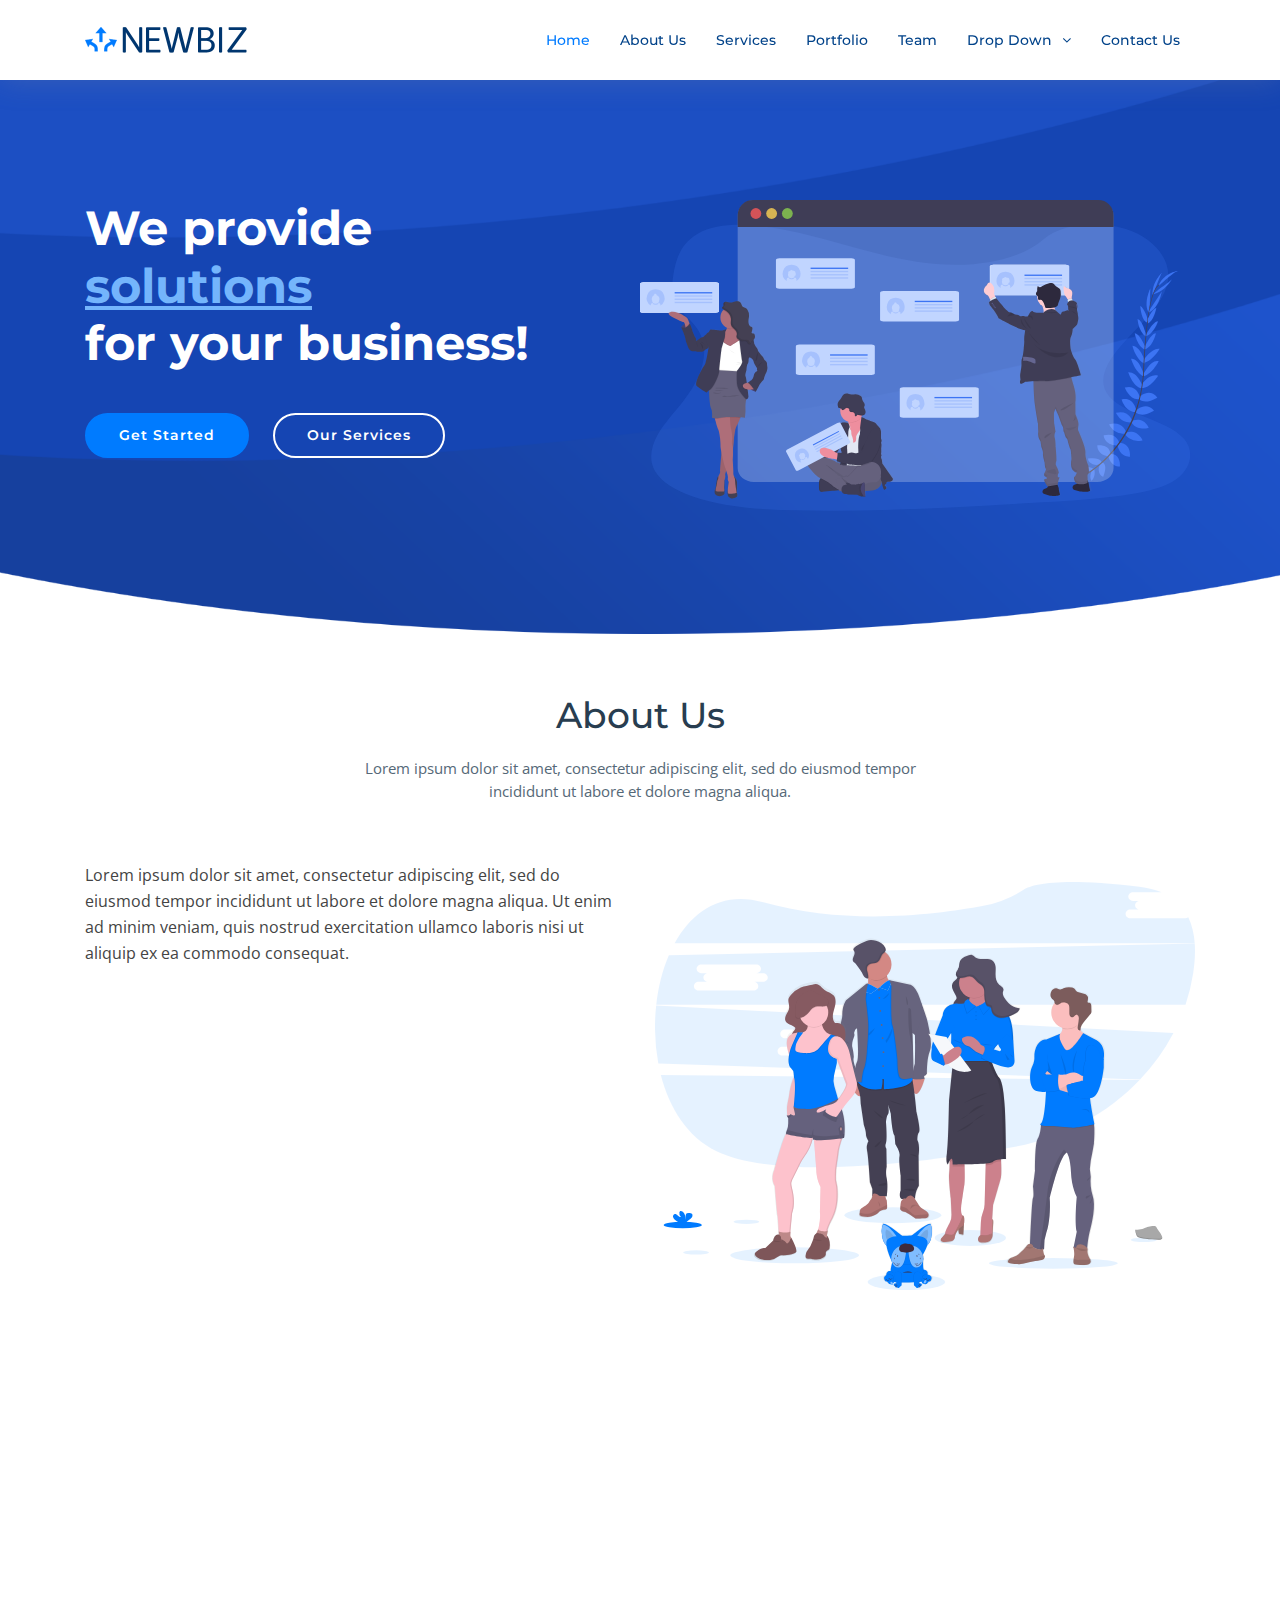
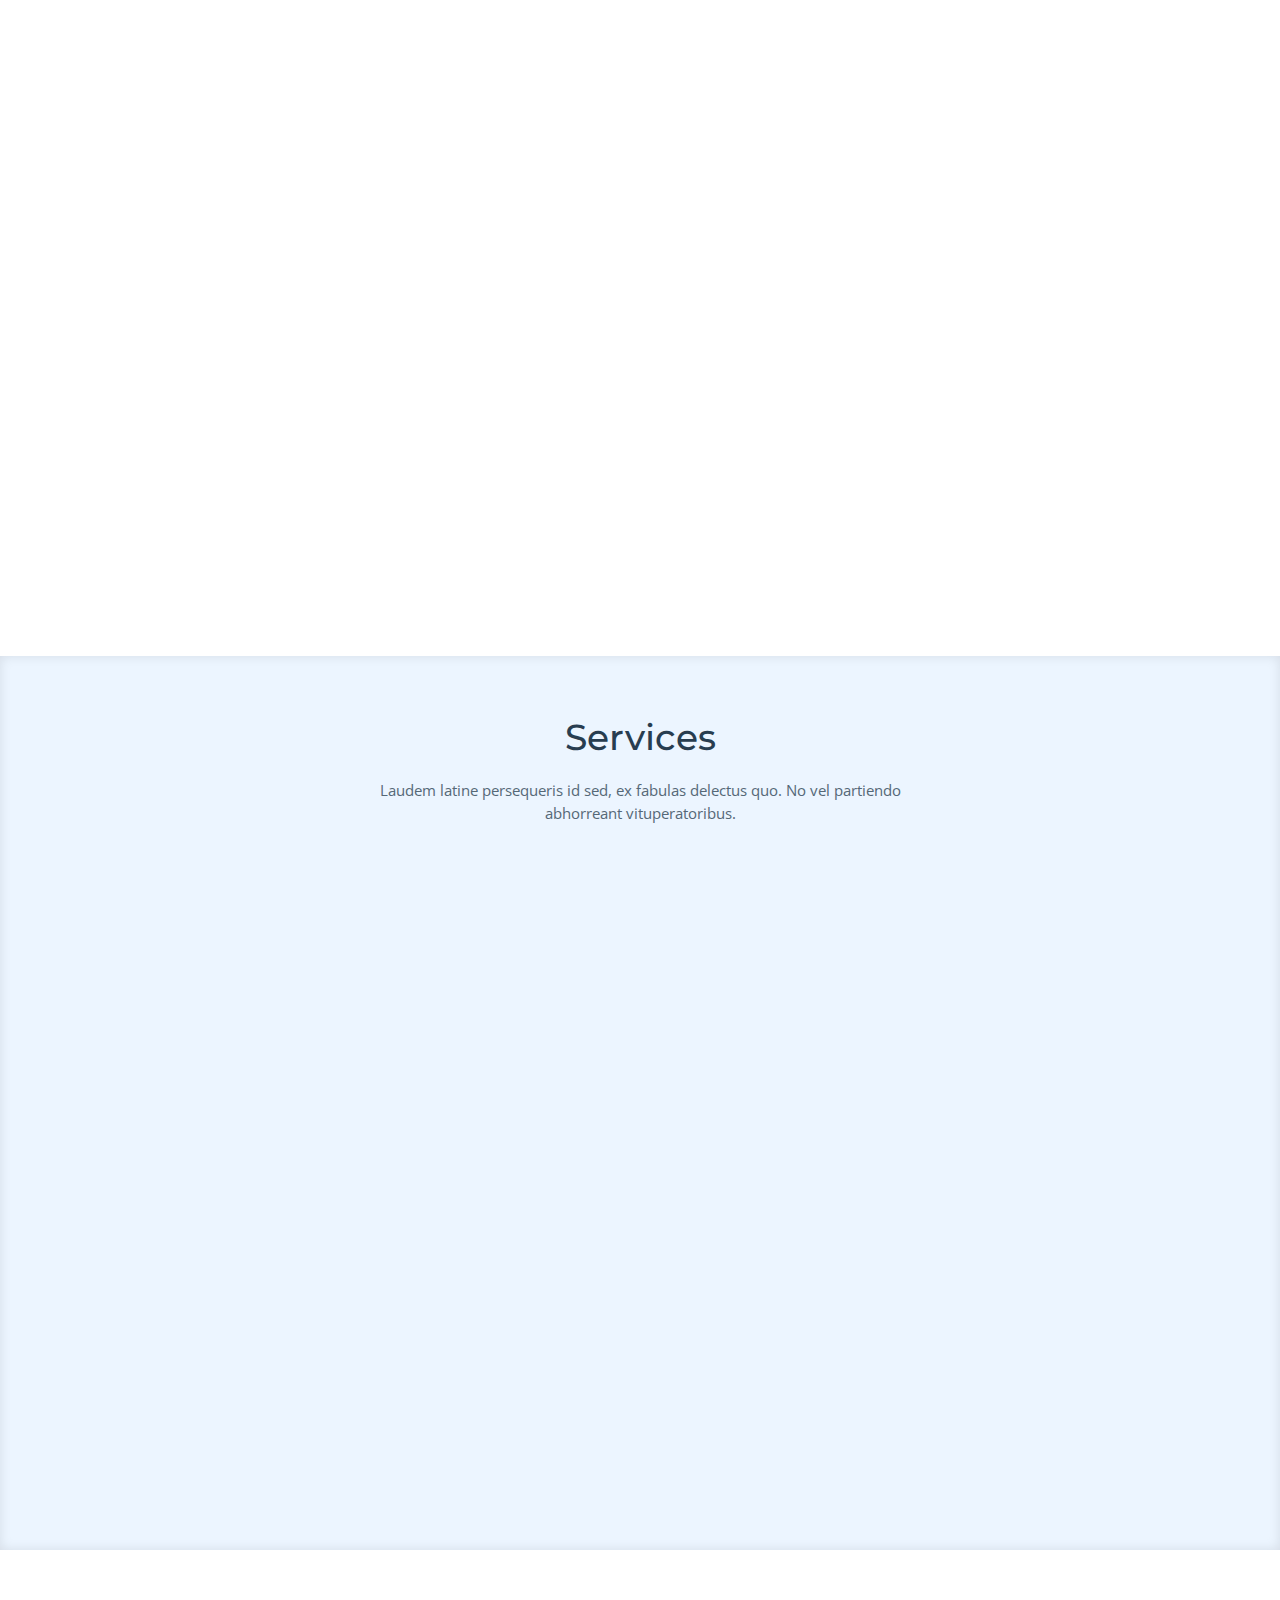
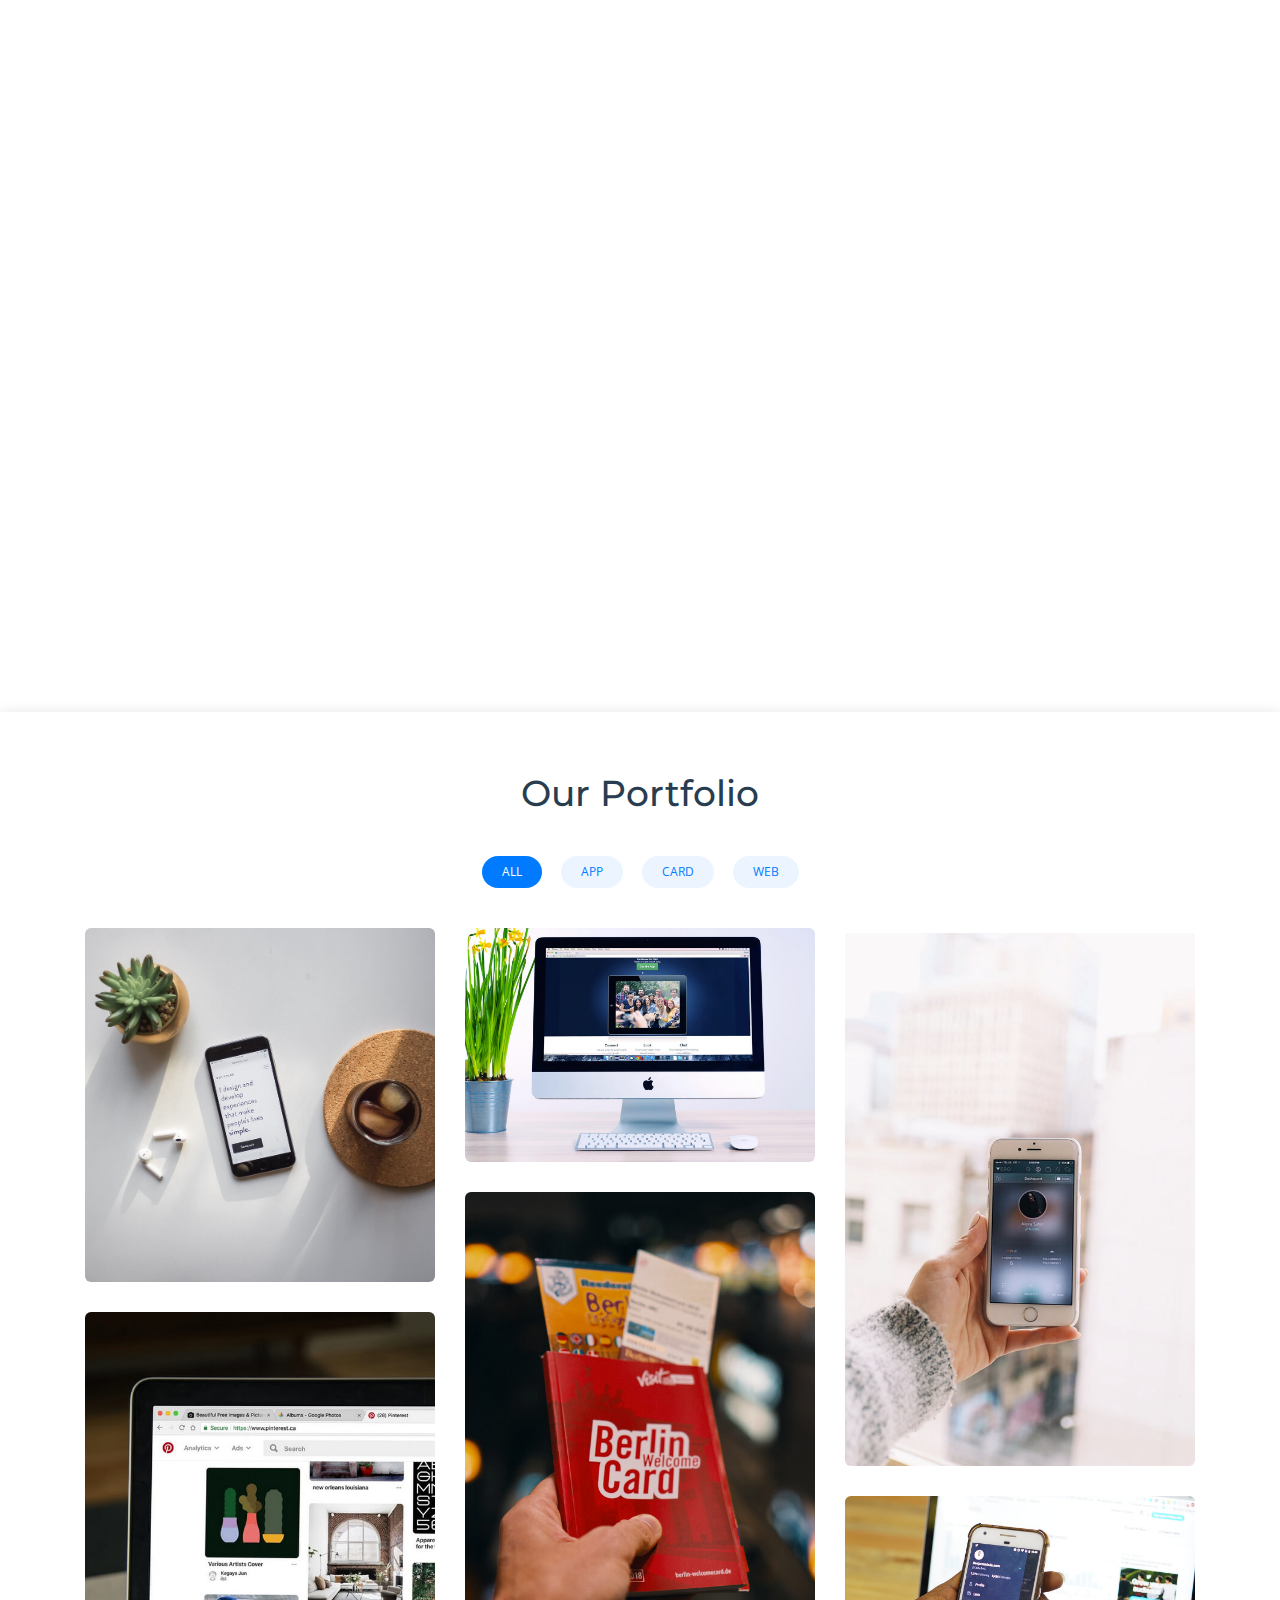
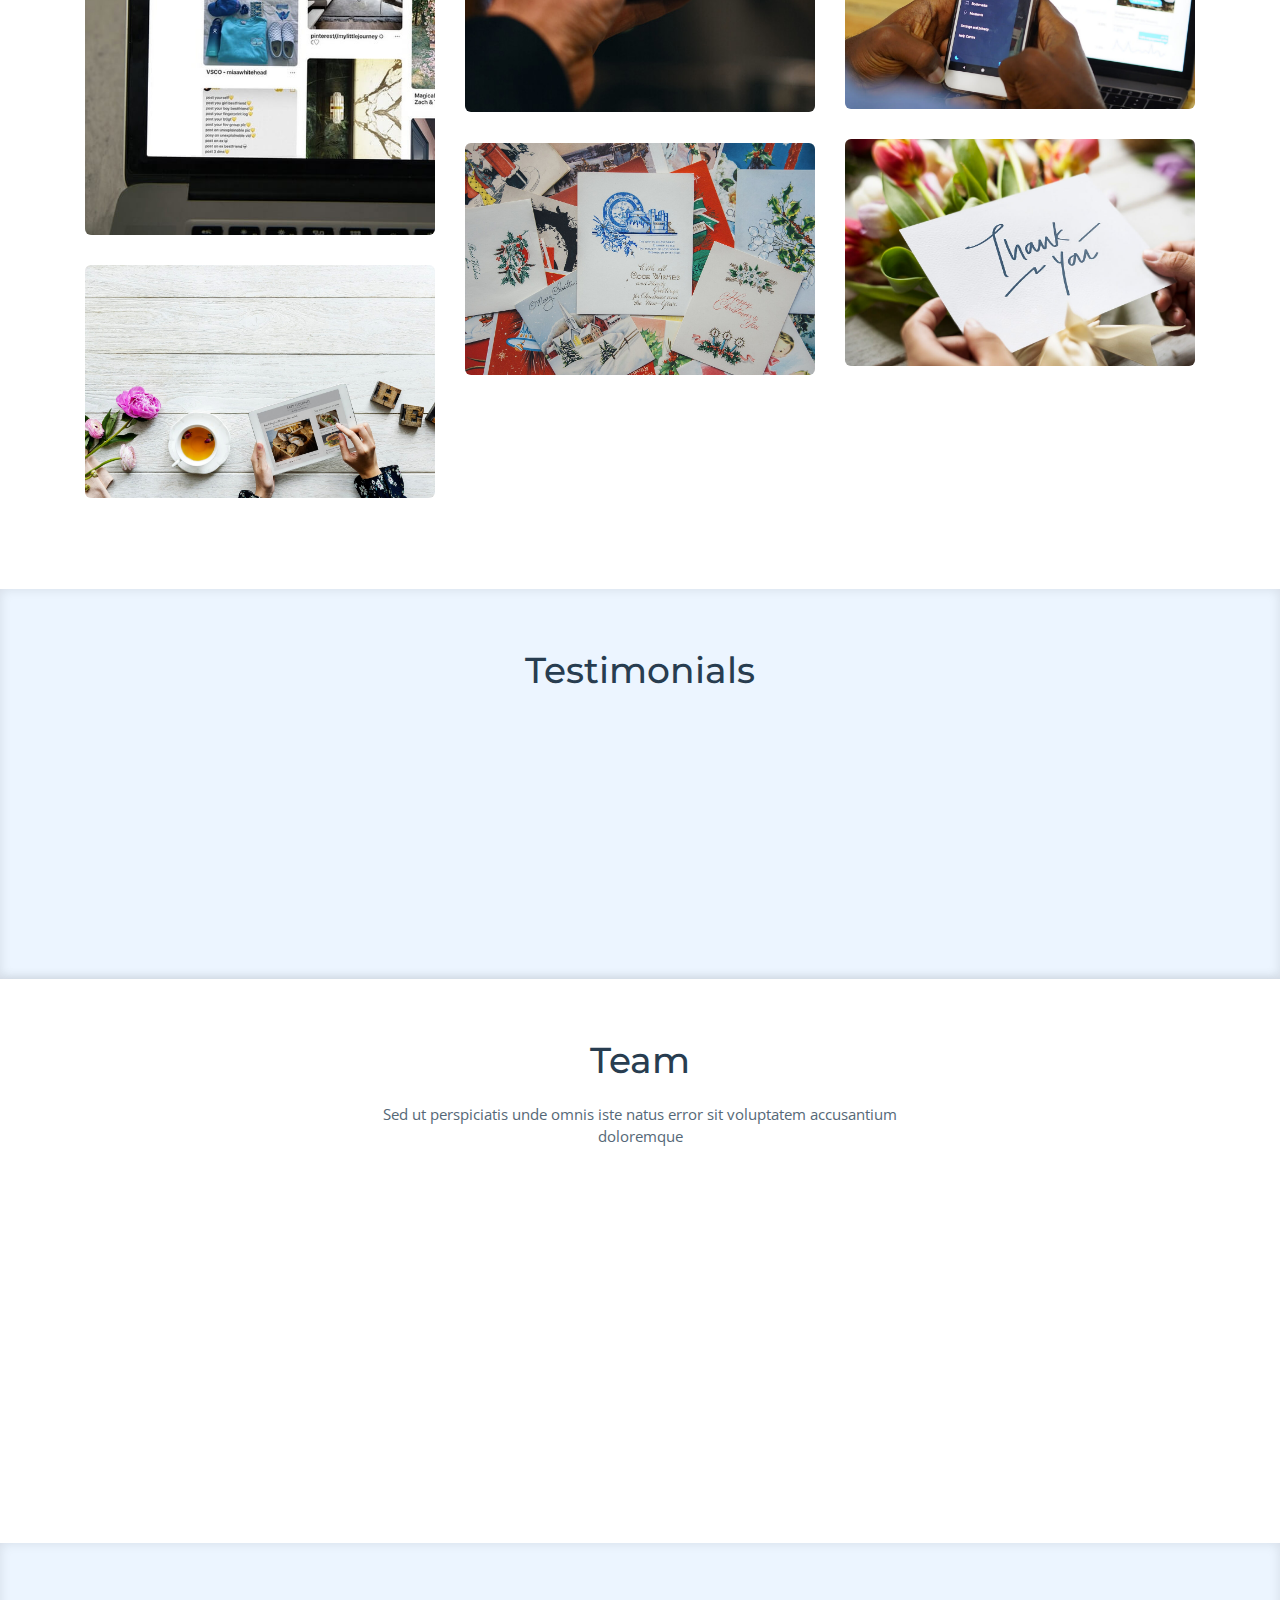
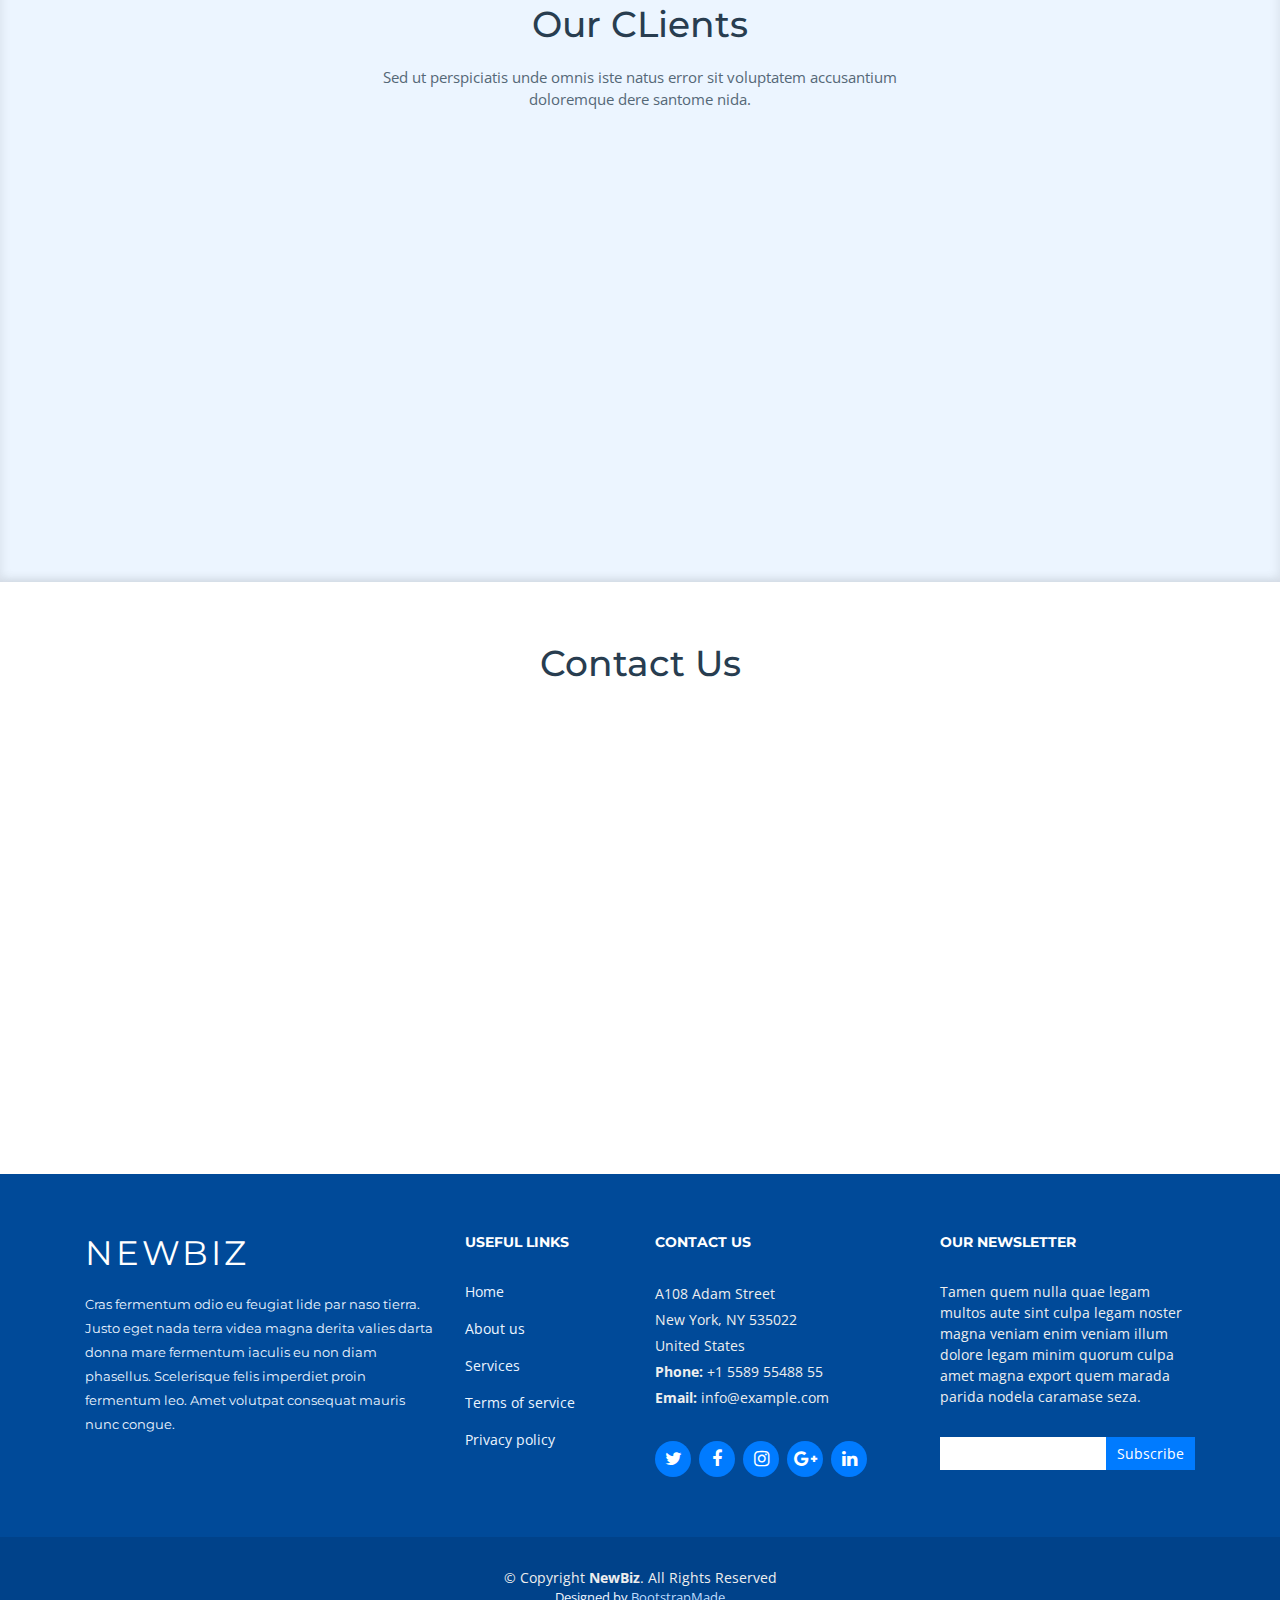
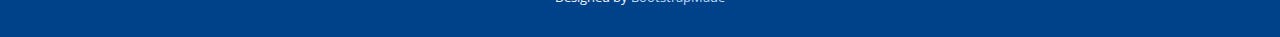
==== index.html @ 4d8f14d6 "commite all file in health alarm to github" ====
<!DOCTYPE html>
<html lang="en">
<head>
  <meta charset="utf-8">
  <title>NewBiz Bootstrap Template</title>
  <meta content="width=device-width, initial-scale=1.0" name="viewport">
  <meta content="" name="keywords">
  <meta content="" name="description">

  <!-- Favicons -->
  <link href="img/favicon.png" rel="icon">
  <link href="img/apple-touch-icon.png" rel="apple-touch-icon">

  <!-- Google Fonts -->
  <link href="https://fonts.googleapis.com/css?family=Open+Sans:300,300i,400,400i,700,700i|Montserrat:300,400,500,700" rel="stylesheet">

  <!-- Bootstrap CSS File -->
  <link href="lib/bootstrap/css/bootstrap.min.css" rel="stylesheet">

  <!-- Libraries CSS Files -->
  <link href="lib/font-awesome/css/font-awesome.min.css" rel="stylesheet">
  <link href="lib/animate/animate.min.css" rel="stylesheet">
  <link href="lib/ionicons/css/ionicons.min.css" rel="stylesheet">
  <link href="lib/owlcarousel/assets/owl.carousel.min.css" rel="stylesheet">
  <link href="lib/lightbox/css/lightbox.min.css" rel="stylesheet">

  <!-- Main Stylesheet File -->
  <link href="css/style.css" rel="stylesheet">

  <!-- =======================================================
    Theme Name: NewBiz
    Theme URL: https://bootstrapmade.com/newbiz-bootstrap-business-template/
    Author: BootstrapMade.com
    License: https://bootstrapmade.com/license/
  ======================================================= -->
</head>

<body>

  <!--==========================
  Header
  ============================-->
  <header id="header" class="fixed-top">
    <div class="container">

      <div class="logo float-left">
        <!-- Uncomment below if you prefer to use an image logo -->
        <!-- <h1 class="text-light"><a href="#header"><span>NewBiz</span></a></h1> -->
        <a href="#intro" class="scrollto"><img src="img/logo.png" alt="" class="img-fluid"></a>
      </div>

      <nav class="main-nav float-right d-none d-lg-block">
        <ul>
          <li class="active"><a href="#intro">Home</a></li>
          <li><a href="#about">About Us</a></li>
          <li><a href="#services">Services</a></li>
          <li><a href="#portfolio">Portfolio</a></li>
          <li><a href="#team">Team</a></li>
          <li class="drop-down"><a href="">Drop Down</a>
            <ul>
              <li><a href="#">Drop Down 1</a></li>
              <li class="drop-down"><a href="#">Drop Down 2</a>
                <ul>
                  <li><a href="#">Deep Drop Down 1</a></li>
                  <li><a href="#">Deep Drop Down 2</a></li>
                  <li><a href="#">Deep Drop Down 3</a></li>
                  <li><a href="#">Deep Drop Down 4</a></li>
                  <li><a href="#">Deep Drop Down 5</a></li>
                </ul>
              </li>
              <li><a href="#">Drop Down 3</a></li>
              <li><a href="#">Drop Down 4</a></li>
              <li><a href="#">Drop Down 5</a></li>
            </ul>
          </li>
          <li><a href="#contact">Contact Us</a></li>
        </ul>
      </nav><!-- .main-nav -->
      
    </div>
  </header><!-- #header -->

  <!--==========================
    Intro Section
  ============================-->
  <section id="intro" class="clearfix">
    <div class="container">

      <div class="intro-img">
        <img src="img/intro-img.svg" alt="" class="img-fluid">
      </div>

      <div class="intro-info">
        <h2>We provide<br><span>solutions</span><br>for your business!</h2>
        <div>
          <a href="#about" class="btn-get-started scrollto">Get Started</a>
          <a href="#services" class="btn-services scrollto">Our Services</a>
        </div>
      </div>

    </div>
  </section><!-- #intro -->

  <main id="main">

    <!--==========================
      About Us Section
    ============================-->
    <section id="about">
      <div class="container">

        <header class="section-header">
          <h3>About Us</h3>
          <p>Lorem ipsum dolor sit amet, consectetur adipiscing elit, sed do eiusmod tempor incididunt ut labore et dolore magna aliqua.</p>
        </header>

        <div class="row about-container">

          <div class="col-lg-6 content order-lg-1 order-2">
            <p>
              Lorem ipsum dolor sit amet, consectetur adipiscing elit, sed do eiusmod tempor incididunt ut labore et dolore magna aliqua. Ut enim ad minim veniam, quis nostrud exercitation ullamco laboris nisi ut aliquip ex ea commodo consequat.
            </p>

            <div class="icon-box wow fadeInUp">
              <div class="icon"><i class="fa fa-shopping-bag"></i></div>
              <h4 class="title"><a href="">Eiusmod Tempor</a></h4>
              <p class="description">Et harum quidem rerum facilis est et expedita distinctio. Nam libero tempore, cum soluta nobis est eligendi</p>
            </div>

            <div class="icon-box wow fadeInUp" data-wow-delay="0.2s">
              <div class="icon"><i class="fa fa-photo"></i></div>
              <h4 class="title"><a href="">Magni Dolores</a></h4>
              <p class="description">Excepteur sint occaecat cupidatat non proident, sunt in culpa qui officia deserunt mollit anim id est laborum</p>
            </div>

            <div class="icon-box wow fadeInUp" data-wow-delay="0.4s">
              <div class="icon"><i class="fa fa-bar-chart"></i></div>
              <h4 class="title"><a href="">Dolor Sitema</a></h4>
              <p class="description">Minim veniam, quis nostrud exercitation ullamco laboris nisi ut aliquip ex ea commodo consequat tarad limino ata</p>
            </div>

          </div>

          <div class="col-lg-6 background order-lg-2 order-1 wow fadeInUp">
            <img src="img/about-img.svg" class="img-fluid" alt="">
          </div>
        </div>

        <div class="row about-extra">
          <div class="col-lg-6 wow fadeInUp">
            <img src="img/about-extra-1.svg" class="img-fluid" alt="">
          </div>
          <div class="col-lg-6 wow fadeInUp pt-5 pt-lg-0">
            <h4>Voluptatem dignissimos provident quasi corporis voluptates sit assumenda.</h4>
            <p>
              Ipsum in aspernatur ut possimus sint. Quia omnis est occaecati possimus ea. Quas molestiae perspiciatis occaecati qui rerum. Deleniti quod porro sed quisquam saepe. Numquam mollitia recusandae non ad at et a.
            </p>
            <p>
              Ad vitae recusandae odit possimus. Quaerat cum ipsum corrupti. Odit qui asperiores ea corporis deserunt veritatis quidem expedita perferendis. Qui rerum eligendi ex doloribus quia sit. Porro rerum eum eum.
            </p>
          </div>
        </div>

        <div class="row about-extra">
          <div class="col-lg-6 wow fadeInUp order-1 order-lg-2">
            <img src="img/about-extra-2.svg" class="img-fluid" alt="">
          </div>

          <div class="col-lg-6 wow fadeInUp pt-4 pt-lg-0 order-2 order-lg-1">
            <h4>Neque saepe temporibus repellat ea ipsum et. Id vel et quia tempora facere reprehenderit.</h4>
            <p>
             Delectus alias ut incidunt delectus nam placeat in consequatur. Sed cupiditate quia ea quis. Voluptas nemo qui aut distinctio. Cumque fugit earum est quam officiis numquam. Ducimus corporis autem at blanditiis beatae incidunt sunt. 
            </p>
            <p>
              Voluptas saepe natus quidem blanditiis. Non sunt impedit voluptas mollitia beatae. Qui esse molestias. Laudantium libero nisi vitae debitis. Dolorem cupiditate est perferendis iusto.
            </p>
            <p>
              Eum quia in. Magni quas ipsum a. Quis ex voluptatem inventore sint quia modi. Numquam est aut fuga mollitia exercitationem nam accusantium provident quia.
            </p>
          </div>
          
        </div>

      </div>
    </section><!-- #about -->

    <!--==========================
      Services Section
    ============================-->
    <section id="services" class="section-bg">
      <div class="container">

        <header class="section-header">
          <h3>Services</h3>
          <p>Laudem latine persequeris id sed, ex fabulas delectus quo. No vel partiendo abhorreant vituperatoribus.</p>
        </header>

        <div class="row">

          <div class="col-md-6 col-lg-5 offset-lg-1 wow bounceInUp" data-wow-duration="1.4s">
            <div class="box">
              <div class="icon"><i class="ion-ios-analytics-outline" style="color: #ff689b;"></i></div>
              <h4 class="title"><a href="">Lorem Ipsum</a></h4>
              <p class="description">Voluptatum deleniti atque corrupti quos dolores et quas molestias excepturi sint occaecati cupiditate non provident</p>
            </div>
          </div>
          <div class="col-md-6 col-lg-5 wow bounceInUp" data-wow-duration="1.4s">
            <div class="box">
              <div class="icon"><i class="ion-ios-bookmarks-outline" style="color: #e9bf06;"></i></div>
              <h4 class="title"><a href="">Dolor Sitema</a></h4>
              <p class="description">Minim veniam, quis nostrud exercitation ullamco laboris nisi ut aliquip ex ea commodo consequat tarad limino ata</p>
            </div>
          </div>

          <div class="col-md-6 col-lg-5 offset-lg-1 wow bounceInUp" data-wow-delay="0.1s" data-wow-duration="1.4s">
            <div class="box">
              <div class="icon"><i class="ion-ios-paper-outline" style="color: #3fcdc7;"></i></div>
              <h4 class="title"><a href="">Sed ut perspiciatis</a></h4>
              <p class="description">Duis aute irure dolor in reprehenderit in voluptate velit esse cillum dolore eu fugiat nulla pariatur</p>
            </div>
          </div>
          <div class="col-md-6 col-lg-5 wow bounceInUp" data-wow-delay="0.1s" data-wow-duration="1.4s">
            <div class="box">
              <div class="icon"><i class="ion-ios-speedometer-outline" style="color:#41cf2e;"></i></div>
              <h4 class="title"><a href="">Magni Dolores</a></h4>
              <p class="description">Excepteur sint occaecat cupidatat non proident, sunt in culpa qui officia deserunt mollit anim id est laborum</p>
            </div>
          </div>

          <div class="col-md-6 col-lg-5 offset-lg-1 wow bounceInUp" data-wow-delay="0.2s" data-wow-duration="1.4s">
            <div class="box">
              <div class="icon"><i class="ion-ios-world-outline" style="color: #d6ff22;"></i></div>
              <h4 class="title"><a href="">Nemo Enim</a></h4>
              <p class="description">At vero eos et accusamus et iusto odio dignissimos ducimus qui blanditiis praesentium voluptatum deleniti atque</p>
            </div>
          </div>
          <div class="col-md-6 col-lg-5 wow bounceInUp" data-wow-delay="0.2s" data-wow-duration="1.4s">
            <div class="box">
              <div class="icon"><i class="ion-ios-clock-outline" style="color: #4680ff;"></i></div>
              <h4 class="title"><a href="">Eiusmod Tempor</a></h4>
              <p class="description">Et harum quidem rerum facilis est et expedita distinctio. Nam libero tempore, cum soluta nobis est eligendi</p>
            </div>
          </div>

        </div>

      </div>
    </section><!-- #services -->

    <!--==========================
      Why Us Section
    ============================-->
    <section id="why-us" class="wow fadeIn">
      <div class="container">
        <header class="section-header">
          <h3>Why choose us?</h3>
          <p>Laudem latine persequeris id sed, ex fabulas delectus quo. No vel partiendo abhorreant vituperatoribus.</p>
        </header>

        <div class="row row-eq-height justify-content-center">

          <div class="col-lg-4 mb-4">
            <div class="card wow bounceInUp">
                <i class="fa fa-diamond"></i>
              <div class="card-body">
                <h5 class="card-title">Corporis dolorem</h5>
                <p class="card-text">Deleniti optio et nisi dolorem debitis. Aliquam nobis est temporibus sunt ab inventore officiis aut voluptatibus.</p>
                <a href="#" class="readmore">Read more </a>
              </div>
            </div>
          </div>

          <div class="col-lg-4 mb-4">
            <div class="card wow bounceInUp">
                <i class="fa fa-language"></i>
              <div class="card-body">
                <h5 class="card-title">Voluptates dolores</h5>
                <p class="card-text">Voluptates nihil et quis omnis et eaque omnis sint aut. Ducimus dolorum aspernatur.</p>
                <a href="#" class="readmore">Read more </a>
              </div>
            </div>
          </div>

          <div class="col-lg-4 mb-4">
            <div class="card wow bounceInUp">
                <i class="fa fa-object-group"></i>
              <div class="card-body">
                <h5 class="card-title">Eum ut aspernatur</h5>
                <p class="card-text">Autem quod nesciunt eos ea aut amet laboriosam ab. Eos quis porro in non nemo ex. </p>
                <a href="#" class="readmore">Read more </a>
              </div>
            </div>
          </div>

        </div>

        <div class="row counters">

          <div class="col-lg-3 col-6 text-center">
            <span data-toggle="counter-up">274</span>
            <p>Clients</p>
          </div>

          <div class="col-lg-3 col-6 text-center">
            <span data-toggle="counter-up">421</span>
            <p>Projects</p>
          </div>

          <div class="col-lg-3 col-6 text-center">
            <span data-toggle="counter-up">1,364</span>
            <p>Hours Of Support</p>
          </div>

          <div class="col-lg-3 col-6 text-center">
            <span data-toggle="counter-up">18</span>
            <p>Hard Workers</p>
          </div>
  
        </div>

      </div>
    </section>

    <!--==========================
      Portfolio Section
    ============================-->
    <section id="portfolio" class="clearfix">
      <div class="container">

        <header class="section-header">
          <h3 class="section-title">Our Portfolio</h3>
        </header>

        <div class="row">
          <div class="col-lg-12">
            <ul id="portfolio-flters">
              <li data-filter="*" class="filter-active">All</li>
              <li data-filter=".filter-app">App</li>
              <li data-filter=".filter-card">Card</li>
              <li data-filter=".filter-web">Web</li>
            </ul>
          </div>
        </div>

        <div class="row portfolio-container">

          <div class="col-lg-4 col-md-6 portfolio-item filter-app">
            <div class="portfolio-wrap">
              <img src="img/portfolio/app1.jpg" class="img-fluid" alt="">
              <div class="portfolio-info">
                <h4><a href="#">App 1</a></h4>
                <p>App</p>
                <div>
                  <a href="img/portfolio/app1.jpg" data-lightbox="portfolio" data-title="App 1" class="link-preview" title="Preview"><i class="ion ion-eye"></i></a>
                  <a href="#" class="link-details" title="More Details"><i class="ion ion-android-open"></i></a>
                </div>
              </div>
            </div>
          </div>

          <div class="col-lg-4 col-md-6 portfolio-item filter-web" data-wow-delay="0.1s">
            <div class="portfolio-wrap">
              <img src="img/portfolio/web3.jpg" class="img-fluid" alt="">
              <div class="portfolio-info">
                <h4><a href="#">Web 3</a></h4>
                <p>Web</p>
                <div>
                  <a href="img/portfolio/web3.jpg" class="link-preview" data-lightbox="portfolio" data-title="Web 3" title="Preview"><i class="ion ion-eye"></i></a>
                  <a href="#" class="link-details" title="More Details"><i class="ion ion-android-open"></i></a>
                </div>
              </div>
            </div>
          </div>

          <div class="col-lg-4 col-md-6 portfolio-item filter-app" data-wow-delay="0.2s">
            <div class="portfolio-wrap">
              <img src="img/portfolio/app2.jpg" class="img-fluid" alt="">
              <div class="portfolio-info">
                <h4><a href="#">App 2</a></h4>
                <p>App</p>
                <div>
                  <a href="img/portfolio/app2.jpg" class="link-preview" data-lightbox="portfolio" data-title="App 2" title="Preview"><i class="ion ion-eye"></i></a>
                  <a href="#" class="link-details" title="More Details"><i class="ion ion-android-open"></i></a>
                </div>
              </div>
            </div>
          </div>

          <div class="col-lg-4 col-md-6 portfolio-item filter-card">
            <div class="portfolio-wrap">
              <img src="img/portfolio/card2.jpg" class="img-fluid" alt="">
              <div class="portfolio-info">
                <h4><a href="#">Card 2</a></h4>
                <p>Card</p>
                <div>
                  <a href="img/portfolio/card2.jpg" class="link-preview" data-lightbox="portfolio" data-title="Card 2" title="Preview"><i class="ion ion-eye"></i></a>
                  <a href="#" class="link-details" title="More Details"><i class="ion ion-android-open"></i></a>
                </div>
              </div>
            </div>
          </div>

          <div class="col-lg-4 col-md-6 portfolio-item filter-web" data-wow-delay="0.1s">
            <div class="portfolio-wrap">
              <img src="img/portfolio/web2.jpg" class="img-fluid" alt="">
              <div class="portfolio-info">
                <h4><a href="#">Web 2</a></h4>
                <p>Web</p>
                <div>
                  <a href="img/portfolio/web2.jpg" class="link-preview" data-lightbox="portfolio" data-title="Web 2" title="Preview"><i class="ion ion-eye"></i></a>
                  <a href="#" class="link-details" title="More Details"><i class="ion ion-android-open"></i></a>
                </div>
              </div>
            </div>
          </div>

          <div class="col-lg-4 col-md-6 portfolio-item filter-app" data-wow-delay="0.2s">
            <div class="portfolio-wrap">
              <img src="img/portfolio/app3.jpg" class="img-fluid" alt="">
              <div class="portfolio-info">
                <h4><a href="#">App 3</a></h4>
                <p>App</p>
                <div>
                  <a href="img/portfolio/app3.jpg" class="link-preview" data-lightbox="portfolio" data-title="App 3" title="Preview"><i class="ion ion-eye"></i></a>
                  <a href="#" class="link-details" title="More Details"><i class="ion ion-android-open"></i></a>
                </div>
              </div>
            </div>
          </div>

          <div class="col-lg-4 col-md-6 portfolio-item filter-card">
            <div class="portfolio-wrap">
              <img src="img/portfolio/card1.jpg" class="img-fluid" alt="">
              <div class="portfolio-info">
                <h4><a href="#">Card 1</a></h4>
                <p>Card</p>
                <div>
                  <a href="img/portfolio/card1.jpg" class="link-preview" data-lightbox="portfolio" data-title="Card 1" title="Preview"><i class="ion ion-eye"></i></a>
                  <a href="#" class="link-details" title="More Details"><i class="ion ion-android-open"></i></a>
                </div>
              </div>
            </div>
          </div>

          <div class="col-lg-4 col-md-6 portfolio-item filter-card" data-wow-delay="0.1s">
            <div class="portfolio-wrap">
              <img src="img/portfolio/card3.jpg" class="img-fluid" alt="">
              <div class="portfolio-info">
                <h4><a href="#">Card 3</a></h4>
                <p>Card</p>
                <div>
                  <a href="img/portfolio/card3.jpg" class="link-preview" data-lightbox="portfolio" data-title="Card 3" title="Preview"><i class="ion ion-eye"></i></a>
                  <a href="#" class="link-details" title="More Details"><i class="ion ion-android-open"></i></a>
                </div>
              </div>
            </div>
          </div>

          <div class="col-lg-4 col-md-6 portfolio-item filter-web" data-wow-delay="0.2s">
            <div class="portfolio-wrap">
              <img src="img/portfolio/web1.jpg" class="img-fluid" alt="">
              <div class="portfolio-info">
                <h4><a href="#">Web 1</a></h4>
                <p>Web</p>
                <div>
                  <a href="img/portfolio/web1.jpg" class="link-preview" data-lightbox="portfolio" data-title="Web 1" title="Preview"><i class="ion ion-eye"></i></a>
                  <a href="#" class="link-details" title="More Details"><i class="ion ion-android-open"></i></a>
                </div>
              </div>
            </div>
          </div>

        </div>

      </div>
    </section><!-- #portfolio -->

    <!--==========================
      Clients Section
    ============================-->
    <section id="testimonials" class="section-bg">
      <div class="container">

        <header class="section-header">
          <h3>Testimonials</h3>
        </header>

        <div class="row justify-content-center">
          <div class="col-lg-8">

            <div class="owl-carousel testimonials-carousel wow fadeInUp">
    
              <div class="testimonial-item">
                <img src="img/testimonial-1.jpg" class="testimonial-img" alt="">
                <h3>Saul Goodman</h3>
                <h4>Ceo &amp; Founder</h4>
                <p>
                  Proin iaculis purus consequat sem cure digni ssim donec porttitora entum suscipit rhoncus. Accusantium quam, ultricies eget id, aliquam eget nibh et. Maecen aliquam, risus at semper.
                </p>
              </div>
    
              <div class="testimonial-item">
                <img src="img/testimonial-2.jpg" class="testimonial-img" alt="">
                <h3>Sara Wilsson</h3>
                <h4>Designer</h4>
                <p>
                  Export tempor illum tamen malis malis eram quae irure esse labore quem cillum quid cillum eram malis quorum velit fore eram velit sunt aliqua noster fugiat irure amet legam anim culpa.
                </p>
              </div>
    
              <div class="testimonial-item">
                <img src="img/testimonial-3.jpg" class="testimonial-img" alt="">
                <h3>Jena Karlis</h3>
                <h4>Store Owner</h4>
                <p>
                  Enim nisi quem export duis labore cillum quae magna enim sint quorum nulla quem veniam duis minim tempor labore quem eram duis noster aute amet eram fore quis sint minim.
                </p>
              </div>
    
              <div class="testimonial-item">
                <img src="img/testimonial-4.jpg" class="testimonial-img" alt="">
                <h3>Matt Brandon</h3>
                <h4>Freelancer</h4>
                <p>
                  Fugiat enim eram quae cillum dolore dolor amet nulla culpa multos export minim fugiat minim velit minim dolor enim duis veniam ipsum anim magna sunt elit fore quem dolore labore illum veniam.
                </p>
              </div>
    
              <div class="testimonial-item">
                <img src="img/testimonial-5.jpg" class="testimonial-img" alt="">
                <h3>John Larson</h3>
                <h4>Entrepreneur</h4>
                <p>
                  Quis quorum aliqua sint quem legam fore sunt eram irure aliqua veniam tempor noster veniam enim culpa labore duis sunt culpa nulla illum cillum fugiat legam esse veniam culpa fore nisi cillum quid.
                </p>
              </div>

            </div>

          </div>
        </div>


      </div>
    </section><!-- #testimonials -->

    <!--==========================
      Team Section
    ============================-->
    <section id="team">
      <div class="container">
        <div class="section-header">
          <h3>Team</h3>
          <p>Sed ut perspiciatis unde omnis iste natus error sit voluptatem accusantium doloremque</p>
        </div>

        <div class="row">

          <div class="col-lg-3 col-md-6 wow fadeInUp">
            <div class="member">
              <img src="img/team-1.jpg" class="img-fluid" alt="">
              <div class="member-info">
                <div class="member-info-content">
                  <h4>Walter White</h4>
                  <span>Chief Executive Officer</span>
                  <div class="social">
                    <a href=""><i class="fa fa-twitter"></i></a>
                    <a href=""><i class="fa fa-facebook"></i></a>
                    <a href=""><i class="fa fa-google-plus"></i></a>
                    <a href=""><i class="fa fa-linkedin"></i></a>
                  </div>
                </div>
              </div>
            </div>
          </div>

          <div class="col-lg-3 col-md-6 wow fadeInUp" data-wow-delay="0.1s">
            <div class="member">
              <img src="img/team-2.jpg" class="img-fluid" alt="">
              <div class="member-info">
                <div class="member-info-content">
                  <h4>Sarah Jhonson</h4>
                  <span>Product Manager</span>
                  <div class="social">
                    <a href=""><i class="fa fa-twitter"></i></a>
                    <a href=""><i class="fa fa-facebook"></i></a>
                    <a href=""><i class="fa fa-google-plus"></i></a>
                    <a href=""><i class="fa fa-linkedin"></i></a>
                  </div>
                </div>
              </div>
            </div>
          </div>

          <div class="col-lg-3 col-md-6 wow fadeInUp" data-wow-delay="0.2s">
            <div class="member">
              <img src="img/team-3.jpg" class="img-fluid" alt="">
              <div class="member-info">
                <div class="member-info-content">
                  <h4>William Anderson</h4>
                  <span>CTO</span>
                  <div class="social">
                    <a href=""><i class="fa fa-twitter"></i></a>
                    <a href=""><i class="fa fa-facebook"></i></a>
                    <a href=""><i class="fa fa-google-plus"></i></a>
                    <a href=""><i class="fa fa-linkedin"></i></a>
                  </div>
                </div>
              </div>
            </div>
          </div>

          <div class="col-lg-3 col-md-6 wow fadeInUp" data-wow-delay="0.3s">
            <div class="member">
              <img src="img/team-4.jpg" class="img-fluid" alt="">
              <div class="member-info">
                <div class="member-info-content">
                  <h4>Amanda Jepson</h4>
                  <span>Accountant</span>
                  <div class="social">
                    <a href=""><i class="fa fa-twitter"></i></a>
                    <a href=""><i class="fa fa-facebook"></i></a>
                    <a href=""><i class="fa fa-google-plus"></i></a>
                    <a href=""><i class="fa fa-linkedin"></i></a>
                  </div>
                </div>
              </div>
            </div>
          </div>

        </div>

      </div>
    </section><!-- #team -->

    <!--==========================
      Clients Section
    ============================-->
    <section id="clients" class="section-bg">

      <div class="container">

        <div class="section-header">
          <h3>Our CLients</h3>
          <p>Sed ut perspiciatis unde omnis iste natus error sit voluptatem accusantium doloremque dere santome nida.</p>
        </div>

        <div class="row no-gutters clients-wrap clearfix wow fadeInUp">

          <div class="col-lg-3 col-md-4 col-xs-6">
            <div class="client-logo">
              <img src="img/clients/client-1.png" class="img-fluid" alt="">
            </div>
          </div>
          
          <div class="col-lg-3 col-md-4 col-xs-6">
            <div class="client-logo">
              <img src="img/clients/client-2.png" class="img-fluid" alt="">
            </div>
          </div>
        
          <div class="col-lg-3 col-md-4 col-xs-6">
            <div class="client-logo">
              <img src="img/clients/client-3.png" class="img-fluid" alt="">
            </div>
          </div>
          
          <div class="col-lg-3 col-md-4 col-xs-6">
            <div class="client-logo">
              <img src="img/clients/client-4.png" class="img-fluid" alt="">
            </div>
          </div>
          
          <div class="col-lg-3 col-md-4 col-xs-6">
            <div class="client-logo">
              <img src="img/clients/client-5.png" class="img-fluid" alt="">
            </div>
          </div>
        
          <div class="col-lg-3 col-md-4 col-xs-6">
            <div class="client-logo">
              <img src="img/clients/client-6.png" class="img-fluid" alt="">
            </div>
          </div>
          
          <div class="col-lg-3 col-md-4 col-xs-6">
            <div class="client-logo">
              <img src="img/clients/client-7.png" class="img-fluid" alt="">
            </div>
          </div>
          
          <div class="col-lg-3 col-md-4 col-xs-6">
            <div class="client-logo">
              <img src="img/clients/client-8.png" class="img-fluid" alt="">
            </div>
          </div>

        </div>

      </div>

    </section>

    <!--==========================
      Contact Section
    ============================-->
    <section id="contact">
      <div class="container-fluid">

        <div class="section-header">
          <h3>Contact Us</h3>
        </div>

        <div class="row wow fadeInUp">

          <div class="col-lg-6">
            <div class="map mb-4 mb-lg-0">
              <iframe src="https://www.google.com/maps/embed?pb=!1m14!1m8!1m3!1d12097.433213460943!2d-74.0062269!3d40.7101282!3m2!1i1024!2i768!4f13.1!3m3!1m2!1s0x0%3A0xb89d1fe6bc499443!2sDowntown+Conference+Center!5e0!3m2!1smk!2sbg!4v1539943755621" frameborder="0" style="border:0; width: 100%; height: 312px;" allowfullscreen></iframe>
            </div>
          </div>

          <div class="col-lg-6">
            <div class="row">
              <div class="col-md-5 info">
                <i class="ion-ios-location-outline"></i>
                <p>A108 Adam Street, NY 535022</p>
              </div>
              <div class="col-md-4 info">
                <i class="ion-ios-email-outline"></i>
                <p>info@example.com</p>
              </div>
              <div class="col-md-3 info">
                <i class="ion-ios-telephone-outline"></i>
                <p>+1 5589 55488 55</p>
              </div>
            </div>

            <div class="form">
              <div id="sendmessage">Your message has been sent. Thank you!</div>
              <div id="errormessage"></div>
              <form action="" method="post" role="form" class="contactForm">
                <div class="form-row">
                  <div class="form-group col-lg-6">
                    <input type="text" name="name" class="form-control" id="name" placeholder="Your Name" data-rule="minlen:4" data-msg="Please enter at least 4 chars" />
                    <div class="validation"></div>
                  </div>
                  <div class="form-group col-lg-6">
                    <input type="email" class="form-control" name="email" id="email" placeholder="Your Email" data-rule="email" data-msg="Please enter a valid email" />
                    <div class="validation"></div>
                  </div>
                </div>
                <div class="form-group">
                  <input type="text" class="form-control" name="subject" id="subject" placeholder="Subject" data-rule="minlen:4" data-msg="Please enter at least 8 chars of subject" />
                  <div class="validation"></div>
                </div>
                <div class="form-group">
                  <textarea class="form-control" name="message" rows="5" data-rule="required" data-msg="Please write something for us" placeholder="Message"></textarea>
                  <div class="validation"></div>
                </div>
                <div class="text-center"><button type="submit" title="Send Message">Send Message</button></div>
              </form>
            </div>
          </div>

        </div>

      </div>
    </section><!-- #contact -->

  </main>

  <!--==========================
    Footer
  ============================-->
  <footer id="footer">
    <div class="footer-top">
      <div class="container">
        <div class="row">

          <div class="col-lg-4 col-md-6 footer-info">
            <h3>NewBiz</h3>
            <p>Cras fermentum odio eu feugiat lide par naso tierra. Justo eget nada terra videa magna derita valies darta donna mare fermentum iaculis eu non diam phasellus. Scelerisque felis imperdiet proin fermentum leo. Amet volutpat consequat mauris nunc congue.</p>
          </div>

          <div class="col-lg-2 col-md-6 footer-links">
            <h4>Useful Links</h4>
            <ul>
              <li><a href="#">Home</a></li>
              <li><a href="#">About us</a></li>
              <li><a href="#">Services</a></li>
              <li><a href="#">Terms of service</a></li>
              <li><a href="#">Privacy policy</a></li>
            </ul>
          </div>

          <div class="col-lg-3 col-md-6 footer-contact">
            <h4>Contact Us</h4>
            <p>
              A108 Adam Street <br>
              New York, NY 535022<br>
              United States <br>
              <strong>Phone:</strong> +1 5589 55488 55<br>
              <strong>Email:</strong> info@example.com<br>
            </p>

            <div class="social-links">
              <a href="#" class="twitter"><i class="fa fa-twitter"></i></a>
              <a href="#" class="facebook"><i class="fa fa-facebook"></i></a>
              <a href="#" class="instagram"><i class="fa fa-instagram"></i></a>
              <a href="#" class="google-plus"><i class="fa fa-google-plus"></i></a>
              <a href="#" class="linkedin"><i class="fa fa-linkedin"></i></a>
            </div>

          </div>

          <div class="col-lg-3 col-md-6 footer-newsletter">
            <h4>Our Newsletter</h4>
            <p>Tamen quem nulla quae legam multos aute sint culpa legam noster magna veniam enim veniam illum dolore legam minim quorum culpa amet magna export quem marada parida nodela caramase seza.</p>
            <form action="" method="post">
              <input type="email" name="email"><input type="submit"  value="Subscribe">
            </form>
          </div>

        </div>
      </div>
    </div>

    <div class="container">
      <div class="copyright">
        &copy; Copyright <strong>NewBiz</strong>. All Rights Reserved
      </div>
      <div class="credits">
        <!--
          All the links in the footer should remain intact.
          You can delete the links only if you purchased the pro version.
          Licensing information: https://bootstrapmade.com/license/
          Purchase the pro version with working PHP/AJAX contact form: https://bootstrapmade.com/buy/?theme=NewBiz
        -->
        Designed by <a href="https://bootstrapmade.com/">BootstrapMade</a>
      </div>
    </div>
  </footer><!-- #footer -->

  <a href="#" class="back-to-top"><i class="fa fa-chevron-up"></i></a>
  <!-- Uncomment below i you want to use a preloader -->
  <!-- <div id="preloader"></div> -->

  <!-- JavaScript Libraries -->
  <script src="lib/jquery/jquery.min.js"></script>
  <script src="lib/jquery/jquery-migrate.min.js"></script>
  <script src="lib/bootstrap/js/bootstrap.bundle.min.js"></script>
  <script src="lib/easing/easing.min.js"></script>
  <script src="lib/mobile-nav/mobile-nav.js"></script>
  <script src="lib/wow/wow.min.js"></script>
  <script src="lib/waypoints/waypoints.min.js"></script>
  <script src="lib/counterup/counterup.min.js"></script>
  <script src="lib/owlcarousel/owl.carousel.min.js"></script>
  <script src="lib/isotope/isotope.pkgd.min.js"></script>
  <script src="lib/lightbox/js/lightbox.min.js"></script>
  <!-- Contact Form JavaScript File -->
  <script src="contactform/contactform.js"></script>

  <!-- Template Main Javascript File -->
  <script src="js/main.js"></script>

</body>
</html>
---- css/style.css ----
/*
  Theme Name: NewBiz
  Theme URL: https://bootstrapmade.com/newbiz-bootstrap-business-template/
  Author: BootstrapMade.com
  License: https://bootstrapmade.com/license/
*/

/*--------------------------------------------------------------
# General
--------------------------------------------------------------*/

body {
  background: #fff;
  color: #444;
  font-family: "Open Sans", sans-serif;
}

a {
  color: #007bff;
  transition: 0.5s;
}

a:hover,
a:active,
a:focus {
  color: #0b6bd3;
  outline: none;
  text-decoration: none;
}

p {
  padding: 0;
  margin: 0 0 30px 0;
}

h1,
h2,
h3,
h4,
h5,
h6 {
  font-family: "Montserrat", sans-serif;
  font-weight: 400;
  margin: 0 0 20px 0;
  padding: 0;
}

/* Back to top button */

.back-to-top {
  position: fixed;
  display: none;
  background: #007bff;
  color: #fff;
  width: 44px;
  height: 44px;
  text-align: center;
  line-height: 1;
  font-size: 16px;
  border-radius: 50%;
  right: 15px;
  bottom: 15px;
  transition: background 0.5s;
  z-index: 11;
}

.back-to-top i {
  padding-top: 12px;
  color: #fff;
}

/* Prelaoder */

#preloader {
  position: fixed;
  top: 0;
  left: 0;
  right: 0;
  bottom: 0;
  z-index: 9999;
  overflow: hidden;
  background: #fff;
}

#preloader:before {
  content: "";
  position: fixed;
  top: calc(50% - 30px);
  left: calc(50% - 30px);
  border: 6px solid #f2f2f2;
  border-top: 6px solid #007bff;
  border-radius: 50%;
  width: 60px;
  height: 60px;
  -webkit-animation: animate-preloader 1s linear infinite;
  animation: animate-preloader 1s linear infinite;
}

@-webkit-keyframes animate-preloader {
  0% {
    -webkit-transform: rotate(0deg);
    transform: rotate(0deg);
  }

  100% {
    -webkit-transform: rotate(360deg);
    transform: rotate(360deg);
  }
}

@keyframes animate-preloader {
  0% {
    -webkit-transform: rotate(0deg);
    transform: rotate(0deg);
  }

  100% {
    -webkit-transform: rotate(360deg);
    transform: rotate(360deg);
  }
}

/*--------------------------------------------------------------
# Header
--------------------------------------------------------------*/

#header {
  height: 80px;
  transition: all 0.5s;
  z-index: 997;
  transition: all 0.5s;
  padding: 20px 0;
  background: #fff;
  box-shadow: 0px 0px 30px rgba(127, 137, 161, 0.3);
}

#header.header-scrolled,
#header.header-pages {
  height: 60px;
  padding: 10px 0;
}

#header .logo h1 {
  font-size: 36px;
  margin: 0;
  padding: 0;
  line-height: 1;
  font-weight: 400;
  letter-spacing: 3px;
  text-transform: uppercase;
}

#header .logo h1 a,
#header .logo h1 a:hover {
  color: #00366f;
  text-decoration: none;
}

#header .logo img {
  padding: 0;
  margin: 7px 0;
  max-height: 26px;
}

.main-pages {
  margin-top: 60px;
}

/*--------------------------------------------------------------
# Intro Section
--------------------------------------------------------------*/

#intro {
  width: 100%;
  position: relative;
  background: url("../img/intro-bg.png") center bottom no-repeat;
  background-size: cover;
  padding: 200px 0 120px 0;
}

#intro .intro-img {
  width: 50%;
  float: right;
}

#intro .intro-info {
  width: 50%;
  float: left;
}

#intro .intro-info h2 {
  color: #fff;
  margin-bottom: 40px;
  font-size: 48px;
  font-weight: 700;
}

#intro .intro-info h2 span {
  color: #74b5fc;
  text-decoration: underline;
}

#intro .intro-info .btn-get-started,
#intro .intro-info .btn-services {
  font-family: "Montserrat", sans-serif;
  font-size: 14px;
  font-weight: 600;
  letter-spacing: 1px;
  display: inline-block;
  padding: 10px 32px;
  border-radius: 50px;
  transition: 0.5s;
  margin: 0 20px 20px 0;
  color: #fff;
}

#intro .intro-info .btn-get-started {
  background: #007bff;
  border: 2px solid #007bff;
  color: #fff;
}

#intro .intro-info .btn-get-started:hover {
  background: none;
  border-color: #fff;
  color: #fff;
}

#intro .intro-info .btn-services {
  border: 2px solid #fff;
}

#intro .intro-info .btn-services:hover {
  background: #007bff;
  border-color: #007bff;
  color: #fff;
}

/*--------------------------------------------------------------
# Navigation Menu
--------------------------------------------------------------*/

/* Desktop Navigation */

.main-nav {
  /* Drop Down */
  /* Deep Drop Down */
}

.main-nav,
.main-nav * {
  margin: 0;
  padding: 0;
  list-style: none;
}

.main-nav > ul > li {
  position: relative;
  white-space: nowrap;
  float: left;
}

.main-nav a {
  display: block;
  position: relative;
  color: #004289;
  padding: 10px 15px;
  transition: 0.3s;
  font-size: 14px;
  font-family: "Montserrat", sans-serif;
  font-weight: 500;
}

.main-nav a:hover,
.main-nav .active > a,
.main-nav li:hover > a {
  color: #007bff;
  text-decoration: none;
}

.main-nav .drop-down ul {
  display: block;
  position: absolute;
  left: 0;
  top: calc(100% + 30px);
  z-index: 99;
  opacity: 0;
  visibility: hidden;
  padding: 10px 0;
  background: #fff;
  box-shadow: 0px 0px 30px rgba(127, 137, 161, 0.25);
  transition: ease all 0.3s;
}

.main-nav .drop-down:hover > ul {
  opacity: 1;
  top: 100%;
  visibility: visible;
}

.main-nav .drop-down li {
  min-width: 180px;
  position: relative;
}

.main-nav .drop-down ul a {
  padding: 10px 20px;
  font-size: 13px;
  color: #004289;
}

.main-nav .drop-down ul a:hover,
.main-nav .drop-down ul .active > a,
.main-nav .drop-down ul li:hover > a {
  color: #007bff;
}

.main-nav .drop-down > a:after {
  content: "\f107";
  font-family: FontAwesome;
  padding-left: 10px;
}

.main-nav .drop-down .drop-down ul {
  top: 0;
  left: calc(100% - 30px);
}

.main-nav .drop-down .drop-down:hover > ul {
  opacity: 1;
  top: 0;
  left: 100%;
}

.main-nav .drop-down .drop-down > a {
  padding-right: 35px;
}

.main-nav .drop-down .drop-down > a:after {
  content: "\f105";
  position: absolute;
  right: 15px;
}

/* Mobile Navigation */

.mobile-nav {
  position: fixed;
  top: 0;
  bottom: 0;
  z-index: 9999;
  overflow-y: auto;
  left: -260px;
  width: 260px;
  padding-top: 18px;
  background: rgba(19, 39, 57, 0.8);
  transition: 0.4s;
}

.mobile-nav * {
  margin: 0;
  padding: 0;
  list-style: none;
}

.mobile-nav a {
  display: block;
  position: relative;
  color: #fff;
  padding: 10px 20px;
  font-weight: 500;
}

.mobile-nav a:hover,
.mobile-nav .active > a,
.mobile-nav li:hover > a {
  color: #74b5fc;
  text-decoration: none;
}

.mobile-nav .drop-down > a:after {
  content: "\f078";
  font-family: FontAwesome;
  padding-left: 10px;
  position: absolute;
  right: 15px;
}

.mobile-nav .active.drop-down > a:after {
  content: "\f077";
}

.mobile-nav .drop-down > a {
  padding-right: 35px;
}

.mobile-nav .drop-down ul {
  display: none;
  overflow: hidden;
}

.mobile-nav .drop-down li {
  padding-left: 20px;
}

.mobile-nav-toggle {
  position: fixed;
  right: 0;
  top: 0;
  z-index: 9998;
  border: 0;
  background: none;
  font-size: 24px;
  transition: all 0.4s;
  outline: none !important;
  line-height: 1;
  cursor: pointer;
  text-align: right;
}

.mobile-nav-toggle i {
  margin: 18px 18px 0 0;
  color: #004289;
}

.mobile-nav-overly {
  width: 100%;
  height: 100%;
  z-index: 9997;
  top: 0;
  left: 0;
  position: fixed;
  background: rgba(19, 39, 57, 0.8);
  overflow: hidden;
  display: none;
}

.mobile-nav-active {
  overflow: hidden;
}

.mobile-nav-active .mobile-nav {
  left: 0;
}

.mobile-nav-active .mobile-nav-toggle i {
  color: #fff;
}

/*--------------------------------------------------------------
# Sections
--------------------------------------------------------------*/

/* Sections Header
--------------------------------*/

.section-header h3 {
  font-size: 36px;
  color: #283d50;
  text-align: center;
  font-weight: 500;
  position: relative;
}

.section-header p {
  text-align: center;
  margin: auto;
  font-size: 15px;
  padding-bottom: 60px;
  color: #556877;
  width: 50%;
}

/* Section with background
--------------------------------*/

.section-bg {
  background: #ecf5ff;
}

/* About Us Section
--------------------------------*/

#about {
  background: #fff;
  padding: 60px 0;
}

#about .about-container .background {
  margin: 20px 0;
}

#about .about-container .content {
  background: #fff;
}

#about .about-container .title {
  color: #333;
  font-weight: 700;
  font-size: 32px;
}

#about .about-container p {
  line-height: 26px;
}

#about .about-container p:last-child {
  margin-bottom: 0;
}

#about .about-container .icon-box {
  background: #fff;
  background-size: cover;
  padding: 0 0 30px 0;
}

#about .about-container .icon-box .icon {
  float: left;
  background: #fff;
  width: 64px;
  height: 64px;
  display: -webkit-box;
  display: -webkit-flex;
  display: -ms-flexbox;
  display: flex;
  -webkit-box-pack: center;
  -webkit-justify-content: center;
  -ms-flex-pack: center;
  justify-content: center;
  -webkit-box-align: center;
  -webkit-align-items: center;
  -ms-flex-align: center;
  align-items: center;
  -webkit-box-orient: vertical;
  -webkit-box-direction: normal;
  -webkit-flex-direction: column;
  -ms-flex-direction: column;
  flex-direction: column;
  text-align: center;
  border-radius: 50%;
  border: 2px solid #007bff;
  transition: all 0.3s ease-in-out;
}

#about .about-container .icon-box .icon i {
  color: #007bff;
  font-size: 24px;
}

#about .about-container .icon-box:hover .icon {
  background: #007bff;
}

#about .about-container .icon-box:hover .icon i {
  color: #fff;
}

#about .about-container .icon-box .title {
  margin-left: 80px;
  font-weight: 600;
  margin-bottom: 5px;
  font-size: 18px;
}

#about .about-container .icon-box .title a {
  color: #283d50;
}

#about .about-container .icon-box .description {
  margin-left: 80px;
  line-height: 24px;
  font-size: 14px;
}

#about .about-extra {
  padding-top: 60px;
}

#about .about-extra h4 {
  font-weight: 600;
  font-size: 24px;
}

/* Services Section
--------------------------------*/

#services {
  padding: 60px 0 40px 0;
  box-shadow: inset 0px 0px 12px 0px rgba(0, 0, 0, 0.1);
}

#services .box {
  padding: 30px;
  position: relative;
  overflow: hidden;
  border-radius: 10px;
  margin: 0 10px 40px 10px;
  background: #fff;
  box-shadow: 0 10px 29px 0 rgba(68, 88, 144, 0.1);
  transition: all 0.3s ease-in-out;
}

#services .box:hover {
  -webkit-transform: translateY(-5px);
  transform: translateY(-5px);
}

#services .icon {
  position: absolute;
  left: -10px;
  top: calc(50% - 32px);
}

#services .icon i {
  font-size: 64px;
  line-height: 1;
  transition: 0.5s;
}

#services .title {
  margin-left: 40px;
  font-weight: 700;
  margin-bottom: 15px;
  font-size: 18px;
}

#services .title a {
  color: #111;
}

#services .box:hover .title a {
  color: #007bff;
}

#services .description {
  font-size: 14px;
  margin-left: 40px;
  line-height: 24px;
  margin-bottom: 0;
}

#why-us {
  padding: 60px 0;
  background: #004a99;
}

#why-us .section-header h3,
#why-us .section-header p {
  color: #fff;
}

#why-us .card {
  background: #00458f;
  border-color: #00458f;
  border-radius: 10px;
  margin: 0 15px;
  padding: 15px 0;
  text-align: center;
  color: #fff;
  transition: 0.3s ease-in-out;
  height: 100%;
}

#why-us .card:hover {
  background: #003b7a;
  border-color: #003b7a;
}

#why-us .card i {
  font-size: 48px;
  padding-top: 15px;
  color: #bfddfe;
}

#why-us .card h5 {
  font-size: 22px;
  font-weight: 600;
}

#why-us .card p {
  font-size: 15px;
  color: #d8eafe;
}

#why-us .card .readmore {
  color: #fff;
  font-weight: 600;
  display: inline-block;
  transition: 0.3s ease-in-out;
  border-bottom: #00458f solid 2px;
}

#why-us .card .readmore:hover {
  border-bottom: #fff solid 2px;
}

#why-us .counters {
  padding-top: 40px;
}

#why-us .counters span {
  font-family: "Montserrat", sans-serif;
  font-weight: bold;
  font-size: 48px;
  display: block;
  color: #fff;
}

#why-us .counters p {
  padding: 0;
  margin: 0 0 20px 0;
  font-family: "Montserrat", sans-serif;
  font-size: 14px;
  color: #cce5ff;
}

/* Portfolio Section
--------------------------------*/

#portfolio {
  padding: 60px 0;
  box-shadow: 0px 0px 12px 0px rgba(0, 0, 0, 0.1);
}

#portfolio #portfolio-flters {
  padding: 0;
  margin: 5px 0 35px 0;
  list-style: none;
  text-align: center;
}

#portfolio #portfolio-flters li {
  cursor: pointer;
  margin: 15px 15px 15px 0;
  display: inline-block;
  padding: 6px 20px;
  font-size: 12px;
  line-height: 20px;
  color: #007bff;
  border-radius: 50px;
  text-transform: uppercase;
  background: #ecf5ff;
  margin-bottom: 5px;
  transition: all 0.3s ease-in-out;
}

#portfolio #portfolio-flters li:hover,
#portfolio #portfolio-flters li.filter-active {
  background: #007bff;
  color: #fff;
}

#portfolio #portfolio-flters li:last-child {
  margin-right: 0;
}

#portfolio .portfolio-item {
  position: relative;
  overflow: hidden;
  margin-bottom: 30px;
}

#portfolio .portfolio-item .portfolio-wrap {
  overflow: hidden;
  position: relative;
  border-radius: 6px;
  margin: 0;
}

#portfolio .portfolio-item .portfolio-wrap:hover img {
  opacity: 0.4;
  transition: 0.3s;
}

#portfolio .portfolio-item .portfolio-wrap .portfolio-info {
  position: absolute;
  top: 0;
  right: 0;
  bottom: 0;
  left: 0;
  display: -webkit-box;
  display: -webkit-flex;
  display: -ms-flexbox;
  display: flex;
  -webkit-box-pack: center;
  -webkit-justify-content: center;
  -ms-flex-pack: center;
  justify-content: center;
  -webkit-box-align: center;
  -webkit-align-items: center;
  -ms-flex-align: center;
  align-items: center;
  -webkit-box-orient: vertical;
  -webkit-box-direction: normal;
  -webkit-flex-direction: column;
  -ms-flex-direction: column;
  flex-direction: column;
  text-align: center;
  opacity: 0;
  transition: 0.2s linear;
}

#portfolio .portfolio-item .portfolio-wrap .portfolio-info h4 {
  font-size: 22px;
  line-height: 1px;
  font-weight: 700;
  margin-bottom: 14px;
  padding-bottom: 0;
}

#portfolio .portfolio-item .portfolio-wrap .portfolio-info h4 a {
  color: #fff;
}

#portfolio .portfolio-item .portfolio-wrap .portfolio-info h4 a:hover {
  color: #007bff;
}

#portfolio .portfolio-item .portfolio-wrap .portfolio-info p {
  padding: 0;
  margin: 0;
  color: #e2effe;
  font-weight: 500;
  font-size: 14px;
  text-transform: uppercase;
}

#portfolio .portfolio-item .portfolio-wrap .portfolio-info .link-preview,
#portfolio .portfolio-item .portfolio-wrap .portfolio-info .link-details {
  display: inline-block;
  line-height: 1;
  text-align: center;
  width: 36px;
  height: 36px;
  background: #007bff;
  border-radius: 50%;
  margin: 10px 4px 0 4px;
}

#portfolio .portfolio-item .portfolio-wrap .portfolio-info .link-preview i,
#portfolio .portfolio-item .portfolio-wrap .portfolio-info .link-details i {
  padding-top: 6px;
  font-size: 22px;
  color: #fff;
}

#portfolio .portfolio-item .portfolio-wrap .portfolio-info .link-preview:hover,
#portfolio .portfolio-item .portfolio-wrap .portfolio-info .link-details:hover {
  background: #3395ff;
}

#portfolio .portfolio-item .portfolio-wrap .portfolio-info .link-preview:hover i,
#portfolio .portfolio-item .portfolio-wrap .portfolio-info .link-details:hover i {
  color: #fff;
}

#portfolio .portfolio-item .portfolio-wrap:hover {
  background: #003166;
}

#portfolio .portfolio-item .portfolio-wrap:hover .portfolio-info {
  opacity: 1;
}

/* Testimonials Section
--------------------------------*/

#testimonials {
  padding: 60px 0;
  box-shadow: inset 0px 0px 12px 0px rgba(0, 0, 0, 0.1);
}

#testimonials .section-header {
  margin-bottom: 40px;
}

#testimonials .testimonial-item .testimonial-img {
  width: 120px;
  border-radius: 50%;
  border: 4px solid #fff;
  float: left;
}

#testimonials .testimonial-item h3 {
  font-size: 20px;
  font-weight: bold;
  margin: 10px 0 5px 0;
  color: #111;
  margin-left: 140px;
}

#testimonials .testimonial-item h4 {
  font-size: 14px;
  color: #999;
  margin: 0 0 15px 0;
  margin-left: 140px;
}

#testimonials .testimonial-item p {
  font-style: italic;
  margin: 0 0 15px 140px;
}

#testimonials .owl-nav,
#testimonials .owl-dots {
  margin-top: 5px;
  text-align: center;
}

#testimonials .owl-dot {
  display: inline-block;
  margin: 0 5px;
  width: 12px;
  height: 12px;
  border-radius: 50%;
  background-color: #ddd;
}

#testimonials .owl-dot.active {
  background-color: #007bff;
}

/* Team Section
--------------------------------*/

#team {
  background: #fff;
  padding: 60px 0;
  box-shadow: 0px 0px 12px 0px rgba(0, 0, 0, 0.1);
}

#team .member {
  text-align: center;
  margin-bottom: 20px;
  position: relative;
  border-radius: 50%;
  overflow: hidden;
}

#team .member .member-info {
  opacity: 0;
  display: -webkit-box;
  display: -webkit-flex;
  display: -ms-flexbox;
  display: flex;
  -webkit-box-pack: center;
  -webkit-justify-content: center;
  -ms-flex-pack: center;
  justify-content: center;
  -webkit-box-align: center;
  -webkit-align-items: center;
  -ms-flex-align: center;
  align-items: center;
  position: absolute;
  bottom: 0;
  top: 0;
  left: 0;
  right: 0;
  transition: 0.2s;
}

#team .member .member-info-content {
  margin-top: 50px;
  transition: margin 0.2s;
}

#team .member:hover .member-info {
  background: rgba(0, 62, 128, 0.7);
  opacity: 1;
  transition: 0.4s;
}

#team .member:hover .member-info-content {
  margin-top: 0;
  transition: margin 0.4s;
}

#team .member h4 {
  font-weight: 700;
  margin-bottom: 2px;
  font-size: 18px;
  color: #fff;
}

#team .member span {
  font-style: italic;
  display: block;
  font-size: 13px;
  color: #fff;
}

#team .member .social {
  margin-top: 15px;
}

#team .member .social a {
  transition: none;
  color: #fff;
}

#team .member .social a:hover {
  color: #007bff;
}

#team .member .social i {
  font-size: 18px;
  margin: 0 2px;
}

/* Clients Section
--------------------------------*/

#clients {
  padding: 60px 0;
  box-shadow: inset 0px 0px 12px 0px rgba(0, 0, 0, 0.1);
}

#clients .clients-wrap {
  border-top: 1px solid #d6eaff;
  border-left: 1px solid #d6eaff;
  margin-bottom: 30px;
}

#clients .client-logo {
  padding: 64px;
  display: -webkit-box;
  display: -webkit-flex;
  display: -ms-flexbox;
  display: flex;
  -webkit-box-pack: center;
  -webkit-justify-content: center;
  -ms-flex-pack: center;
  justify-content: center;
  -webkit-box-align: center;
  -webkit-align-items: center;
  -ms-flex-align: center;
  align-items: center;
  border-right: 1px solid #d6eaff;
  border-bottom: 1px solid #d6eaff;
  overflow: hidden;
  background: #fff;
  height: 160px;
}

#clients .client-logo:hover img {
  -webkit-transform: scale(1.2);
  transform: scale(1.2);
}

#clients img {
  transition: all 0.4s ease-in-out;
}

/* Contact Section
--------------------------------*/

#contact {
  box-shadow: 0px 0px 12px 0px rgba(0, 0, 0, 0.1);
  padding: 60px 0;
  overflow: hidden;
}

#contact .section-header {
  padding-bottom: 30px;
}

#contact .contact-about h3 {
  font-size: 36px;
  margin: 0 0 10px 0;
  padding: 0;
  line-height: 1;
  font-family: "Montserrat", sans-serif;
  font-weight: 300;
  letter-spacing: 3px;
  text-transform: uppercase;
  color: #007bff;
}

#contact .contact-about p {
  font-size: 14px;
  line-height: 24px;
  font-family: "Montserrat", sans-serif;
  color: #888;
}

#contact .social-links {
  padding-bottom: 20px;
}

#contact .social-links a {
  font-size: 18px;
  display: inline-block;
  background: #fff;
  color: #007bff;
  line-height: 1;
  padding: 8px 0;
  margin-right: 4px;
  border-radius: 50%;
  text-align: center;
  width: 36px;
  height: 36px;
  transition: 0.3s;
  border: 1px solid #007bff;
}

#contact .social-links a:hover {
  background: #007bff;
  color: #fff;
}

#contact .info {
  color: #283d50;
}

#contact .info i {
  font-size: 32px;
  color: #007bff;
  float: left;
  line-height: 1;
}

#contact .info p {
  padding: 0 0 10px 36px;
  line-height: 28px;
  font-size: 14px;
}

#contact .form #sendmessage {
  color: #007bff;
  border: 1px solid #007bff;
  display: none;
  text-align: center;
  padding: 15px;
  font-weight: 600;
  margin-bottom: 15px;
}

#contact .form #errormessage {
  color: red;
  display: none;
  border: 1px solid red;
  text-align: center;
  padding: 15px;
  font-weight: 600;
  margin-bottom: 15px;
}

#contact .form #sendmessage.show,
#contact .form #errormessage.show,
#contact .form .show {
  display: block;
}

#contact .form .validation {
  color: red;
  display: none;
  margin: 0 0 20px;
  font-weight: 400;
  font-size: 13px;
}

#contact .form input,
#contact .form textarea {
  border-radius: 0;
  box-shadow: none;
  font-size: 14px;
}

#contact .form button[type="submit"] {
  background: #007bff;
  border: 0;
  border-radius: 20px;
  padding: 8px 30px;
  color: #fff;
  transition: 0.3s;
}

#contact .form button[type="submit"]:hover {
  background: #0067d5;
  cursor: pointer;
}

/*--------------------------------------------------------------
# Footer
--------------------------------------------------------------*/

#footer {
  background: #00428a;
  padding: 0 0 30px 0;
  color: #eee;
  font-size: 14px;
}

#footer .footer-top {
  background: #004a99;
  padding: 60px 0 30px 0;
}

#footer .footer-top .footer-info {
  margin-bottom: 30px;
}

#footer .footer-top .footer-info h3 {
  font-size: 34px;
  margin: 0 0 20px 0;
  padding: 2px 0 2px 0;
  line-height: 1;
  font-family: "Montserrat", sans-serif;
  color: #fff;
  font-weight: 400;
  letter-spacing: 3px;
  text-transform: uppercase;
}

#footer .footer-top .footer-info p {
  font-size: 13px;
  line-height: 24px;
  margin-bottom: 0;
  font-family: "Montserrat", sans-serif;
  color: #ecf5ff;
}

#footer .footer-top .social-links a {
  font-size: 18px;
  display: inline-block;
  background: #007bff;
  color: #fff;
  line-height: 1;
  padding: 8px 0;
  margin-right: 4px;
  border-radius: 50%;
  text-align: center;
  width: 36px;
  height: 36px;
  transition: 0.3s;
}

#footer .footer-top .social-links a:hover {
  background: #0067d5;
  color: #fff;
}

#footer .footer-top h4 {
  font-size: 14px;
  font-weight: bold;
  color: #fff;
  text-transform: uppercase;
  position: relative;
  padding-bottom: 10px;
}

#footer .footer-top .footer-links {
  margin-bottom: 30px;
}

#footer .footer-top .footer-links ul {
  list-style: none;
  padding: 0;
  margin: 0;
}

#footer .footer-top .footer-links ul li {
  padding: 8px 0;
}

#footer .footer-top .footer-links ul li:first-child {
  padding-top: 0;
}

#footer .footer-top .footer-links ul a {
  color: #ecf5ff;
}

#footer .footer-top .footer-links ul a:hover {
  color: #74b5fc;
}

#footer .footer-top .footer-contact {
  margin-bottom: 30px;
}

#footer .footer-top .footer-contact p {
  line-height: 26px;
}

#footer .footer-top .footer-newsletter {
  margin-bottom: 30px;
}

#footer .footer-top .footer-newsletter input[type="email"] {
  border: 0;
  padding: 6px 8px;
  width: 65%;
}

#footer .footer-top .footer-newsletter input[type="submit"] {
  background: #007bff;
  border: 0;
  width: 35%;
  padding: 6px 0;
  text-align: center;
  color: #fff;
  transition: 0.3s;
  cursor: pointer;
}

#footer .footer-top .footer-newsletter input[type="submit"]:hover {
  background: #0062cc;
}

#footer .copyright {
  text-align: center;
  padding-top: 30px;
}

#footer .credits {
  text-align: center;
  font-size: 13px;
  color: #f1f7ff;
}

#footer .credits a {
  color: #bfddfe;
}

#footer .credits a:hover {
  color: #f1f7ff;
}

/*--------------------------------------------------------------
# Responsive Media Queries
--------------------------------------------------------------*/

@media (min-width: 992px) {
  #testimonials .testimonial-item p {
    width: 80%;
  }
}

@media (max-width: 991px) {
  #header {
    height: 60px;
    padding: 10px 0;
  }

  #header .logo h1 {
    font-size: 28px;
    padding: 8px 0;
  }

  #intro {
    padding: 140px 0 60px 0;
  }

  #intro .intro-img {
    width: 80%;
    float: none;
    margin: 0 auto 25px auto;
  }

  #intro .intro-info {
    width: 80%;
    float: none;
    margin: auto;
    text-align: center;
  }

  #why-us .card {
    margin: 0;
  }
}

@media (max-width: 768px) {
  .back-to-top {
    bottom: 15px;
  }
}

@media (max-width: 767px) {
  #intro .intro-info {
    width: 100%;
  }

  #intro .intro-info h2 {
    font-size: 34px;
    margin-bottom: 30px;
  }

  .section-header p {
    width: 100%;
  }

  #testimonials .testimonial-item {
    text-align: center;
  }

  #testimonials .testimonial-item .testimonial-img {
    float: none;
    margin: auto;
  }

  #testimonials .testimonial-item h3,
  #testimonials .testimonial-item h4,
  #testimonials .testimonial-item p {
    margin-left: 0;
  }
}

@media (max-width: 574px) {
  #intro {
    padding: 100px 0 20px 0;
  }
}
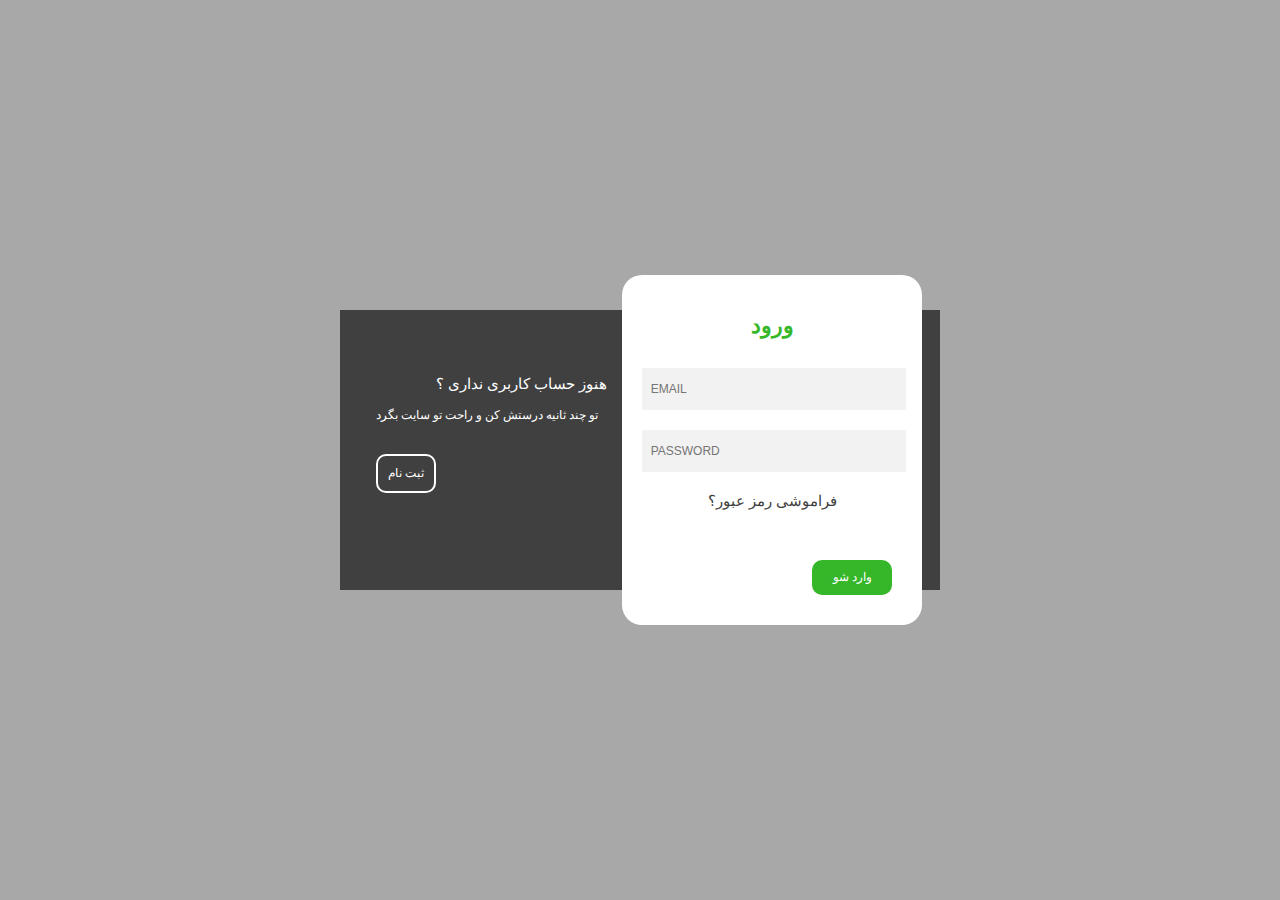
==== commit 4605fcc8: "add login form" ====
--- a/index.html
+++ b/index.html
@@ -1,867 +1,79 @@
 <!DOCTYPE html>
-<html lang="en">
+<html lang="en" >
+
 <head>
-  <meta charset="utf-8">
-  <title>NewBiz Bootstrap Template</title>
-  <meta content="width=device-width, initial-scale=1.0" name="viewport">
-  <meta content="" name="keywords">
-  <meta content="" name="description">
+  <meta charset="UTF-8">
+  <title>@ProjeYaab-197</title>
+  <meta name="viewport" content="width=device-width, initial-scale=1">
+<script src="https://ajax.googleapis.com/ajax/libs/jquery/2.2.0/jquery.min.js"></script>
+  <link href='https://fonts.googleapis.com/css?family=Roboto:400,300,100' rel='stylesheet' type='text/css'>
+<link rel="stylesheet" media="screen" href="https://fontlibrary.org/face/xb-roya" type="text/css"/>
 
-  <!-- Favicons -->
-  <link href="img/favicon.png" rel="icon">
-  <link href="img/apple-touch-icon.png" rel="apple-touch-icon">
+  
+  
+      <link rel="stylesheet" href="css/index.css">
 
-  <!-- Google Fonts -->
-  <link href="https://fonts.googleapis.com/css?family=Open+Sans:300,300i,400,400i,700,700i|Montserrat:300,400,500,700" rel="stylesheet">
-
-  <!-- Bootstrap CSS File -->
-  <link href="lib/bootstrap/css/bootstrap.min.css" rel="stylesheet">
-
-  <!-- Libraries CSS Files -->
-  <link href="lib/font-awesome/css/font-awesome.min.css" rel="stylesheet">
-  <link href="lib/animate/animate.min.css" rel="stylesheet">
-  <link href="lib/ionicons/css/ionicons.min.css" rel="stylesheet">
-  <link href="lib/owlcarousel/assets/owl.carousel.min.css" rel="stylesheet">
-  <link href="lib/lightbox/css/lightbox.min.css" rel="stylesheet">
-
-  <!-- Main Stylesheet File -->
-  <link href="css/style.css" rel="stylesheet">
-
-  <!-- =======================================================
-    Theme Name: NewBiz
-    Theme URL: https://bootstrapmade.com/newbiz-bootstrap-business-template/
-    Author: BootstrapMade.com
-    License: https://bootstrapmade.com/license/
-  ======================================================= -->
+  
 </head>
 
 <body>
 
-  <!--==========================
-  Header
-  ============================-->
-  <header id="header" class="fixed-top">
-    <div class="container">
+  <body>
 
-      <div class="logo float-left">
-        <!-- Uncomment below if you prefer to use an image logo -->
-        <!-- <h1 class="text-light"><a href="#header"><span>NewBiz</span></a></h1> -->
-        <a href="#intro" class="scrollto"><img src="img/logo.png" alt="" class="img-fluid"></a>
+  <div class="container">
+    <div class="backbox">
+      <div class="loginMsg">
+        <div class="textcontent">
+          <p class="title">هنوز حساب کاربری نداری ؟</p>
+          <p>تو چند ثانیه درستش کن و راحت تو سایت بگرد</p>
+          <button id="switch1">ثبت نام</button>
+        </div>
+      </div>
+      <div class="signupMsg visibility">
+        <div class="textcontent">
+          <p class="title">از قبل حساب کاربری داری؟</p>
+          <p>خیلی خوبه. اطلاعات رو بنویس و وارد شو</p>
+          <button id="switch2">ورود</button>
+        </div>
+      </div>
+    </div>
+    <!-- backbox -->
+
+    <div class="frontbox">
+      <div class="login">
+        <h2>ورود</h2>
+        <div class="inputbox">
+          <input type="text" name="email" placeholder="  EMAIL">
+          <input type="password" name="password" placeholder="  PASSWORD">
+        </div>
+        <p>فراموشی رمز عبور؟</p>
+        <button>وارد شو</button>
       </div>
 
-      <nav class="main-nav float-right d-none d-lg-block">
-        <ul>
-          <li class="active"><a href="#intro">Home</a></li>
-          <li><a href="#about">About Us</a></li>
-          <li><a href="#services">Services</a></li>
-          <li><a href="#portfolio">Portfolio</a></li>
-          <li><a href="#team">Team</a></li>
-          <li class="drop-down"><a href="">Drop Down</a>
-            <ul>
-              <li><a href="#">Drop Down 1</a></li>
-              <li class="drop-down"><a href="#">Drop Down 2</a>
-                <ul>
-                  <li><a href="#">Deep Drop Down 1</a></li>
-                  <li><a href="#">Deep Drop Down 2</a></li>
-                  <li><a href="#">Deep Drop Down 3</a></li>
-                  <li><a href="#">Deep Drop Down 4</a></li>
-                  <li><a href="#">Deep Drop Down 5</a></li>
-                </ul>
-              </li>
-              <li><a href="#">Drop Down 3</a></li>
-              <li><a href="#">Drop Down 4</a></li>
-              <li><a href="#">Drop Down 5</a></li>
-            </ul>
-          </li>
-          <li><a href="#contact">Contact Us</a></li>
-        </ul>
-      </nav><!-- .main-nav -->
-      
-    </div>
-  </header><!-- #header -->
-
-  <!--==========================
-    Intro Section
-  ============================-->
-  <section id="intro" class="clearfix">
-    <div class="container">
-
-      <div class="intro-img">
-        <img src="img/intro-img.svg" alt="" class="img-fluid">
-      </div>
-
-      <div class="intro-info">
-        <h2>We provide<br><span>solutions</span><br>for your business!</h2>
-        <div>
-          <a href="#about" class="btn-get-started scrollto">Get Started</a>
-          <a href="#services" class="btn-services scrollto">Our Services</a>
+      <div class="signup hide">
+        <h2>ثبت نام</h2>
+        <div class="inputbox">
+          <input type="text" name="fullname" placeholder="  FULLNAME">
+          <input type="text" name="email" placeholder="  EMAIL">
+          <input type="password" name="password" placeholder="  PASSWORD">
         </div>
+        <button>بساز</button>
       </div>
 
     </div>
-  </section><!-- #intro -->
+    <!-- frontbox -->
+  </div>
+</body>
 
-  <main id="main">
+</html>
+  
+  
 
-    <!--==========================
-      About Us Section
-    ============================-->
-    <section id="about">
-      <div class="container">
-
-        <header class="section-header">
-          <h3>About Us</h3>
-          <p>Lorem ipsum dolor sit amet, consectetur adipiscing elit, sed do eiusmod tempor incididunt ut labore et dolore magna aliqua.</p>
-        </header>
-
-        <div class="row about-container">
-
-          <div class="col-lg-6 content order-lg-1 order-2">
-            <p>
-              Lorem ipsum dolor sit amet, consectetur adipiscing elit, sed do eiusmod tempor incididunt ut labore et dolore magna aliqua. Ut enim ad minim veniam, quis nostrud exercitation ullamco laboris nisi ut aliquip ex ea commodo consequat.
-            </p>
-
-            <div class="icon-box wow fadeInUp">
-              <div class="icon"><i class="fa fa-shopping-bag"></i></div>
-              <h4 class="title"><a href="">Eiusmod Tempor</a></h4>
-              <p class="description">Et harum quidem rerum facilis est et expedita distinctio. Nam libero tempore, cum soluta nobis est eligendi</p>
-            </div>
-
-            <div class="icon-box wow fadeInUp" data-wow-delay="0.2s">
-              <div class="icon"><i class="fa fa-photo"></i></div>
-              <h4 class="title"><a href="">Magni Dolores</a></h4>
-              <p class="description">Excepteur sint occaecat cupidatat non proident, sunt in culpa qui officia deserunt mollit anim id est laborum</p>
-            </div>
-
-            <div class="icon-box wow fadeInUp" data-wow-delay="0.4s">
-              <div class="icon"><i class="fa fa-bar-chart"></i></div>
-              <h4 class="title"><a href="">Dolor Sitema</a></h4>
-              <p class="description">Minim veniam, quis nostrud exercitation ullamco laboris nisi ut aliquip ex ea commodo consequat tarad limino ata</p>
-            </div>
-
-          </div>
-
-          <div class="col-lg-6 background order-lg-2 order-1 wow fadeInUp">
-            <img src="img/about-img.svg" class="img-fluid" alt="">
-          </div>
-        </div>
-
-        <div class="row about-extra">
-          <div class="col-lg-6 wow fadeInUp">
-            <img src="img/about-extra-1.svg" class="img-fluid" alt="">
-          </div>
-          <div class="col-lg-6 wow fadeInUp pt-5 pt-lg-0">
-            <h4>Voluptatem dignissimos provident quasi corporis voluptates sit assumenda.</h4>
-            <p>
-              Ipsum in aspernatur ut possimus sint. Quia omnis est occaecati possimus ea. Quas molestiae perspiciatis occaecati qui rerum. Deleniti quod porro sed quisquam saepe. Numquam mollitia recusandae non ad at et a.
-            </p>
-            <p>
-              Ad vitae recusandae odit possimus. Quaerat cum ipsum corrupti. Odit qui asperiores ea corporis deserunt veritatis quidem expedita perferendis. Qui rerum eligendi ex doloribus quia sit. Porro rerum eum eum.
-            </p>
-          </div>
-        </div>
-
-        <div class="row about-extra">
-          <div class="col-lg-6 wow fadeInUp order-1 order-lg-2">
-            <img src="img/about-extra-2.svg" class="img-fluid" alt="">
-          </div>
-
-          <div class="col-lg-6 wow fadeInUp pt-4 pt-lg-0 order-2 order-lg-1">
-            <h4>Neque saepe temporibus repellat ea ipsum et. Id vel et quia tempora facere reprehenderit.</h4>
-            <p>
-             Delectus alias ut incidunt delectus nam placeat in consequatur. Sed cupiditate quia ea quis. Voluptas nemo qui aut distinctio. Cumque fugit earum est quam officiis numquam. Ducimus corporis autem at blanditiis beatae incidunt sunt. 
-            </p>
-            <p>
-              Voluptas saepe natus quidem blanditiis. Non sunt impedit voluptas mollitia beatae. Qui esse molestias. Laudantium libero nisi vitae debitis. Dolorem cupiditate est perferendis iusto.
-            </p>
-            <p>
-              Eum quia in. Magni quas ipsum a. Quis ex voluptatem inventore sint quia modi. Numquam est aut fuga mollitia exercitationem nam accusantium provident quia.
-            </p>
-          </div>
-          
-        </div>
-
-      </div>
-    </section><!-- #about -->
-
-    <!--==========================
-      Services Section
-    ============================-->
-    <section id="services" class="section-bg">
-      <div class="container">
-
-        <header class="section-header">
-          <h3>Services</h3>
-          <p>Laudem latine persequeris id sed, ex fabulas delectus quo. No vel partiendo abhorreant vituperatoribus.</p>
-        </header>
-
-        <div class="row">
-
-          <div class="col-md-6 col-lg-5 offset-lg-1 wow bounceInUp" data-wow-duration="1.4s">
-            <div class="box">
-              <div class="icon"><i class="ion-ios-analytics-outline" style="color: #ff689b;"></i></div>
-              <h4 class="title"><a href="">Lorem Ipsum</a></h4>
-              <p class="description">Voluptatum deleniti atque corrupti quos dolores et quas molestias excepturi sint occaecati cupiditate non provident</p>
-            </div>
-          </div>
-          <div class="col-md-6 col-lg-5 wow bounceInUp" data-wow-duration="1.4s">
-            <div class="box">
-              <div class="icon"><i class="ion-ios-bookmarks-outline" style="color: #e9bf06;"></i></div>
-              <h4 class="title"><a href="">Dolor Sitema</a></h4>
-              <p class="description">Minim veniam, quis nostrud exercitation ullamco laboris nisi ut aliquip ex ea commodo consequat tarad limino ata</p>
-            </div>
-          </div>
-
-          <div class="col-md-6 col-lg-5 offset-lg-1 wow bounceInUp" data-wow-delay="0.1s" data-wow-duration="1.4s">
-            <div class="box">
-              <div class="icon"><i class="ion-ios-paper-outline" style="color: #3fcdc7;"></i></div>
-              <h4 class="title"><a href="">Sed ut perspiciatis</a></h4>
-              <p class="description">Duis aute irure dolor in reprehenderit in voluptate velit esse cillum dolore eu fugiat nulla pariatur</p>
-            </div>
-          </div>
-          <div class="col-md-6 col-lg-5 wow bounceInUp" data-wow-delay="0.1s" data-wow-duration="1.4s">
-            <div class="box">
-              <div class="icon"><i class="ion-ios-speedometer-outline" style="color:#41cf2e;"></i></div>
-              <h4 class="title"><a href="">Magni Dolores</a></h4>
-              <p class="description">Excepteur sint occaecat cupidatat non proident, sunt in culpa qui officia deserunt mollit anim id est laborum</p>
-            </div>
-          </div>
-
-          <div class="col-md-6 col-lg-5 offset-lg-1 wow bounceInUp" data-wow-delay="0.2s" data-wow-duration="1.4s">
-            <div class="box">
-              <div class="icon"><i class="ion-ios-world-outline" style="color: #d6ff22;"></i></div>
-              <h4 class="title"><a href="">Nemo Enim</a></h4>
-              <p class="description">At vero eos et accusamus et iusto odio dignissimos ducimus qui blanditiis praesentium voluptatum deleniti atque</p>
-            </div>
-          </div>
-          <div class="col-md-6 col-lg-5 wow bounceInUp" data-wow-delay="0.2s" data-wow-duration="1.4s">
-            <div class="box">
-              <div class="icon"><i class="ion-ios-clock-outline" style="color: #4680ff;"></i></div>
-              <h4 class="title"><a href="">Eiusmod Tempor</a></h4>
-              <p class="description">Et harum quidem rerum facilis est et expedita distinctio. Nam libero tempore, cum soluta nobis est eligendi</p>
-            </div>
-          </div>
-
-        </div>
-
-      </div>
-    </section><!-- #services -->
-
-    <!--==========================
-      Why Us Section
-    ============================-->
-    <section id="why-us" class="wow fadeIn">
-      <div class="container">
-        <header class="section-header">
-          <h3>Why choose us?</h3>
-          <p>Laudem latine persequeris id sed, ex fabulas delectus quo. No vel partiendo abhorreant vituperatoribus.</p>
-        </header>
-
-        <div class="row row-eq-height justify-content-center">
-
-          <div class="col-lg-4 mb-4">
-            <div class="card wow bounceInUp">
-                <i class="fa fa-diamond"></i>
-              <div class="card-body">
-                <h5 class="card-title">Corporis dolorem</h5>
-                <p class="card-text">Deleniti optio et nisi dolorem debitis. Aliquam nobis est temporibus sunt ab inventore officiis aut voluptatibus.</p>
-                <a href="#" class="readmore">Read more </a>
-              </div>
-            </div>
-          </div>
-
-          <div class="col-lg-4 mb-4">
-            <div class="card wow bounceInUp">
-                <i class="fa fa-language"></i>
-              <div class="card-body">
-                <h5 class="card-title">Voluptates dolores</h5>
-                <p class="card-text">Voluptates nihil et quis omnis et eaque omnis sint aut. Ducimus dolorum aspernatur.</p>
-                <a href="#" class="readmore">Read more </a>
-              </div>
-            </div>
-          </div>
-
-          <div class="col-lg-4 mb-4">
-            <div class="card wow bounceInUp">
-                <i class="fa fa-object-group"></i>
-              <div class="card-body">
-                <h5 class="card-title">Eum ut aspernatur</h5>
-                <p class="card-text">Autem quod nesciunt eos ea aut amet laboriosam ab. Eos quis porro in non nemo ex. </p>
-                <a href="#" class="readmore">Read more </a>
-              </div>
-            </div>
-          </div>
-
-        </div>
-
-        <div class="row counters">
-
-          <div class="col-lg-3 col-6 text-center">
-            <span data-toggle="counter-up">274</span>
-            <p>Clients</p>
-          </div>
-
-          <div class="col-lg-3 col-6 text-center">
-            <span data-toggle="counter-up">421</span>
-            <p>Projects</p>
-          </div>
-
-          <div class="col-lg-3 col-6 text-center">
-            <span data-toggle="counter-up">1,364</span>
-            <p>Hours Of Support</p>
-          </div>
-
-          <div class="col-lg-3 col-6 text-center">
-            <span data-toggle="counter-up">18</span>
-            <p>Hard Workers</p>
-          </div>
-  
-        </div>
-
-      </div>
-    </section>
-
-    <!--==========================
-      Portfolio Section
-    ============================-->
-    <section id="portfolio" class="clearfix">
-      <div class="container">
-
-        <header class="section-header">
-          <h3 class="section-title">Our Portfolio</h3>
-        </header>
-
-        <div class="row">
-          <div class="col-lg-12">
-            <ul id="portfolio-flters">
-              <li data-filter="*" class="filter-active">All</li>
-              <li data-filter=".filter-app">App</li>
-              <li data-filter=".filter-card">Card</li>
-              <li data-filter=".filter-web">Web</li>
-            </ul>
-          </div>
-        </div>
-
-        <div class="row portfolio-container">
-
-          <div class="col-lg-4 col-md-6 portfolio-item filter-app">
-            <div class="portfolio-wrap">
-              <img src="img/portfolio/app1.jpg" class="img-fluid" alt="">
-              <div class="portfolio-info">
-                <h4><a href="#">App 1</a></h4>
-                <p>App</p>
-                <div>
-                  <a href="img/portfolio/app1.jpg" data-lightbox="portfolio" data-title="App 1" class="link-preview" title="Preview"><i class="ion ion-eye"></i></a>
-                  <a href="#" class="link-details" title="More Details"><i class="ion ion-android-open"></i></a>
-                </div>
-              </div>
-            </div>
-          </div>
-
-          <div class="col-lg-4 col-md-6 portfolio-item filter-web" data-wow-delay="0.1s">
-            <div class="portfolio-wrap">
-              <img src="img/portfolio/web3.jpg" class="img-fluid" alt="">
-              <div class="portfolio-info">
-                <h4><a href="#">Web 3</a></h4>
-                <p>Web</p>
-                <div>
-                  <a href="img/portfolio/web3.jpg" class="link-preview" data-lightbox="portfolio" data-title="Web 3" title="Preview"><i class="ion ion-eye"></i></a>
-                  <a href="#" class="link-details" title="More Details"><i class="ion ion-android-open"></i></a>
-                </div>
-              </div>
-            </div>
-          </div>
-
-          <div class="col-lg-4 col-md-6 portfolio-item filter-app" data-wow-delay="0.2s">
-            <div class="portfolio-wrap">
-              <img src="img/portfolio/app2.jpg" class="img-fluid" alt="">
-              <div class="portfolio-info">
-                <h4><a href="#">App 2</a></h4>
-                <p>App</p>
-                <div>
-                  <a href="img/portfolio/app2.jpg" class="link-preview" data-lightbox="portfolio" data-title="App 2" title="Preview"><i class="ion ion-eye"></i></a>
-                  <a href="#" class="link-details" title="More Details"><i class="ion ion-android-open"></i></a>
-                </div>
-              </div>
-            </div>
-          </div>
-
-          <div class="col-lg-4 col-md-6 portfolio-item filter-card">
-            <div class="portfolio-wrap">
-              <img src="img/portfolio/card2.jpg" class="img-fluid" alt="">
-              <div class="portfolio-info">
-                <h4><a href="#">Card 2</a></h4>
-                <p>Card</p>
-                <div>
-                  <a href="img/portfolio/card2.jpg" class="link-preview" data-lightbox="portfolio" data-title="Card 2" title="Preview"><i class="ion ion-eye"></i></a>
-                  <a href="#" class="link-details" title="More Details"><i class="ion ion-android-open"></i></a>
-                </div>
-              </div>
-            </div>
-          </div>
-
-          <div class="col-lg-4 col-md-6 portfolio-item filter-web" data-wow-delay="0.1s">
-            <div class="portfolio-wrap">
-              <img src="img/portfolio/web2.jpg" class="img-fluid" alt="">
-              <div class="portfolio-info">
-                <h4><a href="#">Web 2</a></h4>
-                <p>Web</p>
-                <div>
-                  <a href="img/portfolio/web2.jpg" class="link-preview" data-lightbox="portfolio" data-title="Web 2" title="Preview"><i class="ion ion-eye"></i></a>
-                  <a href="#" class="link-details" title="More Details"><i class="ion ion-android-open"></i></a>
-                </div>
-              </div>
-            </div>
-          </div>
-
-          <div class="col-lg-4 col-md-6 portfolio-item filter-app" data-wow-delay="0.2s">
-            <div class="portfolio-wrap">
-              <img src="img/portfolio/app3.jpg" class="img-fluid" alt="">
-              <div class="portfolio-info">
-                <h4><a href="#">App 3</a></h4>
-                <p>App</p>
-                <div>
-                  <a href="img/portfolio/app3.jpg" class="link-preview" data-lightbox="portfolio" data-title="App 3" title="Preview"><i class="ion ion-eye"></i></a>
-                  <a href="#" class="link-details" title="More Details"><i class="ion ion-android-open"></i></a>
-                </div>
-              </div>
-            </div>
-          </div>
-
-          <div class="col-lg-4 col-md-6 portfolio-item filter-card">
-            <div class="portfolio-wrap">
-              <img src="img/portfolio/card1.jpg" class="img-fluid" alt="">
-              <div class="portfolio-info">
-                <h4><a href="#">Card 1</a></h4>
-                <p>Card</p>
-                <div>
-                  <a href="img/portfolio/card1.jpg" class="link-preview" data-lightbox="portfolio" data-title="Card 1" title="Preview"><i class="ion ion-eye"></i></a>
-                  <a href="#" class="link-details" title="More Details"><i class="ion ion-android-open"></i></a>
-                </div>
-              </div>
-            </div>
-          </div>
-
-          <div class="col-lg-4 col-md-6 portfolio-item filter-card" data-wow-delay="0.1s">
-            <div class="portfolio-wrap">
-              <img src="img/portfolio/card3.jpg" class="img-fluid" alt="">
-              <div class="portfolio-info">
-                <h4><a href="#">Card 3</a></h4>
-                <p>Card</p>
-                <div>
-                  <a href="img/portfolio/card3.jpg" class="link-preview" data-lightbox="portfolio" data-title="Card 3" title="Preview"><i class="ion ion-eye"></i></a>
-                  <a href="#" class="link-details" title="More Details"><i class="ion ion-android-open"></i></a>
-                </div>
-              </div>
-            </div>
-          </div>
-
-          <div class="col-lg-4 col-md-6 portfolio-item filter-web" data-wow-delay="0.2s">
-            <div class="portfolio-wrap">
-              <img src="img/portfolio/web1.jpg" class="img-fluid" alt="">
-              <div class="portfolio-info">
-                <h4><a href="#">Web 1</a></h4>
-                <p>Web</p>
-                <div>
-                  <a href="img/portfolio/web1.jpg" class="link-preview" data-lightbox="portfolio" data-title="Web 1" title="Preview"><i class="ion ion-eye"></i></a>
-                  <a href="#" class="link-details" title="More Details"><i class="ion ion-android-open"></i></a>
-                </div>
-              </div>
-            </div>
-          </div>
-
-        </div>
-
-      </div>
-    </section><!-- #portfolio -->
-
-    <!--==========================
-      Clients Section
-    ============================-->
-    <section id="testimonials" class="section-bg">
-      <div class="container">
-
-        <header class="section-header">
-          <h3>Testimonials</h3>
-        </header>
-
-        <div class="row justify-content-center">
-          <div class="col-lg-8">
-
-            <div class="owl-carousel testimonials-carousel wow fadeInUp">
-    
-              <div class="testimonial-item">
-                <img src="img/testimonial-1.jpg" class="testimonial-img" alt="">
-                <h3>Saul Goodman</h3>
-                <h4>Ceo &amp; Founder</h4>
-                <p>
-                  Proin iaculis purus consequat sem cure digni ssim donec porttitora entum suscipit rhoncus. Accusantium quam, ultricies eget id, aliquam eget nibh et. Maecen aliquam, risus at semper.
-                </p>
-              </div>
-    
-              <div class="testimonial-item">
-                <img src="img/testimonial-2.jpg" class="testimonial-img" alt="">
-                <h3>Sara Wilsson</h3>
-                <h4>Designer</h4>
-                <p>
-                  Export tempor illum tamen malis malis eram quae irure esse labore quem cillum quid cillum eram malis quorum velit fore eram velit sunt aliqua noster fugiat irure amet legam anim culpa.
-                </p>
-              </div>
-    
-              <div class="testimonial-item">
-                <img src="img/testimonial-3.jpg" class="testimonial-img" alt="">
-                <h3>Jena Karlis</h3>
-                <h4>Store Owner</h4>
-                <p>
-                  Enim nisi quem export duis labore cillum quae magna enim sint quorum nulla quem veniam duis minim tempor labore quem eram duis noster aute amet eram fore quis sint minim.
-                </p>
-              </div>
-    
-              <div class="testimonial-item">
-                <img src="img/testimonial-4.jpg" class="testimonial-img" alt="">
-                <h3>Matt Brandon</h3>
-                <h4>Freelancer</h4>
-                <p>
-                  Fugiat enim eram quae cillum dolore dolor amet nulla culpa multos export minim fugiat minim velit minim dolor enim duis veniam ipsum anim magna sunt elit fore quem dolore labore illum veniam.
-                </p>
-              </div>
-    
-              <div class="testimonial-item">
-                <img src="img/testimonial-5.jpg" class="testimonial-img" alt="">
-                <h3>John Larson</h3>
-                <h4>Entrepreneur</h4>
-                <p>
-                  Quis quorum aliqua sint quem legam fore sunt eram irure aliqua veniam tempor noster veniam enim culpa labore duis sunt culpa nulla illum cillum fugiat legam esse veniam culpa fore nisi cillum quid.
-                </p>
-              </div>
-
-            </div>
-
-          </div>
-        </div>
+    <script src="js/index.js"></script>
 
 
-      </div>
-    </section><!-- #testimonials -->
 
-    <!--==========================
-      Team Section
-    ============================-->
-    <section id="team">
-      <div class="container">
-        <div class="section-header">
-          <h3>Team</h3>
-          <p>Sed ut perspiciatis unde omnis iste natus error sit voluptatem accusantium doloremque</p>
-        </div>
-
-        <div class="row">
-
-          <div class="col-lg-3 col-md-6 wow fadeInUp">
-            <div class="member">
-              <img src="img/team-1.jpg" class="img-fluid" alt="">
-              <div class="member-info">
-                <div class="member-info-content">
-                  <h4>Walter White</h4>
-                  <span>Chief Executive Officer</span>
-                  <div class="social">
-                    <a href=""><i class="fa fa-twitter"></i></a>
-                    <a href=""><i class="fa fa-facebook"></i></a>
-                    <a href=""><i class="fa fa-google-plus"></i></a>
-                    <a href=""><i class="fa fa-linkedin"></i></a>
-                  </div>
-                </div>
-              </div>
-            </div>
-          </div>
-
-          <div class="col-lg-3 col-md-6 wow fadeInUp" data-wow-delay="0.1s">
-            <div class="member">
-              <img src="img/team-2.jpg" class="img-fluid" alt="">
-              <div class="member-info">
-                <div class="member-info-content">
-                  <h4>Sarah Jhonson</h4>
-                  <span>Product Manager</span>
-                  <div class="social">
-                    <a href=""><i class="fa fa-twitter"></i></a>
-                    <a href=""><i class="fa fa-facebook"></i></a>
-                    <a href=""><i class="fa fa-google-plus"></i></a>
-                    <a href=""><i class="fa fa-linkedin"></i></a>
-                  </div>
-                </div>
-              </div>
-            </div>
-          </div>
-
-          <div class="col-lg-3 col-md-6 wow fadeInUp" data-wow-delay="0.2s">
-            <div class="member">
-              <img src="img/team-3.jpg" class="img-fluid" alt="">
-              <div class="member-info">
-                <div class="member-info-content">
-                  <h4>William Anderson</h4>
-                  <span>CTO</span>
-                  <div class="social">
-                    <a href=""><i class="fa fa-twitter"></i></a>
-                    <a href=""><i class="fa fa-facebook"></i></a>
-                    <a href=""><i class="fa fa-google-plus"></i></a>
-                    <a href=""><i class="fa fa-linkedin"></i></a>
-                  </div>
-                </div>
-              </div>
-            </div>
-          </div>
-
-          <div class="col-lg-3 col-md-6 wow fadeInUp" data-wow-delay="0.3s">
-            <div class="member">
-              <img src="img/team-4.jpg" class="img-fluid" alt="">
-              <div class="member-info">
-                <div class="member-info-content">
-                  <h4>Amanda Jepson</h4>
-                  <span>Accountant</span>
-                  <div class="social">
-                    <a href=""><i class="fa fa-twitter"></i></a>
-                    <a href=""><i class="fa fa-facebook"></i></a>
-                    <a href=""><i class="fa fa-google-plus"></i></a>
-                    <a href=""><i class="fa fa-linkedin"></i></a>
-                  </div>
-                </div>
-              </div>
-            </div>
-          </div>
-
-        </div>
-
-      </div>
-    </section><!-- #team -->
-
-    <!--==========================
-      Clients Section
-    ============================-->
-    <section id="clients" class="section-bg">
-
-      <div class="container">
-
-        <div class="section-header">
-          <h3>Our CLients</h3>
-          <p>Sed ut perspiciatis unde omnis iste natus error sit voluptatem accusantium doloremque dere santome nida.</p>
-        </div>
-
-        <div class="row no-gutters clients-wrap clearfix wow fadeInUp">
-
-          <div class="col-lg-3 col-md-4 col-xs-6">
-            <div class="client-logo">
-              <img src="img/clients/client-1.png" class="img-fluid" alt="">
-            </div>
-          </div>
-          
-          <div class="col-lg-3 col-md-4 col-xs-6">
-            <div class="client-logo">
-              <img src="img/clients/client-2.png" class="img-fluid" alt="">
-            </div>
-          </div>
-        
-          <div class="col-lg-3 col-md-4 col-xs-6">
-            <div class="client-logo">
-              <img src="img/clients/client-3.png" class="img-fluid" alt="">
-            </div>
-          </div>
-          
-          <div class="col-lg-3 col-md-4 col-xs-6">
-            <div class="client-logo">
-              <img src="img/clients/client-4.png" class="img-fluid" alt="">
-            </div>
-          </div>
-          
-          <div class="col-lg-3 col-md-4 col-xs-6">
-            <div class="client-logo">
-              <img src="img/clients/client-5.png" class="img-fluid" alt="">
-            </div>
-          </div>
-        
-          <div class="col-lg-3 col-md-4 col-xs-6">
-            <div class="client-logo">
-              <img src="img/clients/client-6.png" class="img-fluid" alt="">
-            </div>
-          </div>
-          
-          <div class="col-lg-3 col-md-4 col-xs-6">
-            <div class="client-logo">
-              <img src="img/clients/client-7.png" class="img-fluid" alt="">
-            </div>
-          </div>
-          
-          <div class="col-lg-3 col-md-4 col-xs-6">
-            <div class="client-logo">
-              <img src="img/clients/client-8.png" class="img-fluid" alt="">
-            </div>
-          </div>
-
-        </div>
-
-      </div>
-
-    </section>
-
-    <!--==========================
-      Contact Section
-    ============================-->
-    <section id="contact">
-      <div class="container-fluid">
-
-        <div class="section-header">
-          <h3>Contact Us</h3>
-        </div>
-
-        <div class="row wow fadeInUp">
-
-          <div class="col-lg-6">
-            <div class="map mb-4 mb-lg-0">
-              <iframe src="https://www.google.com/maps/embed?pb=!1m14!1m8!1m3!1d12097.433213460943!2d-74.0062269!3d40.7101282!3m2!1i1024!2i768!4f13.1!3m3!1m2!1s0x0%3A0xb89d1fe6bc499443!2sDowntown+Conference+Center!5e0!3m2!1smk!2sbg!4v1539943755621" frameborder="0" style="border:0; width: 100%; height: 312px;" allowfullscreen></iframe>
-            </div>
-          </div>
-
-          <div class="col-lg-6">
-            <div class="row">
-              <div class="col-md-5 info">
-                <i class="ion-ios-location-outline"></i>
-                <p>A108 Adam Street, NY 535022</p>
-              </div>
-              <div class="col-md-4 info">
-                <i class="ion-ios-email-outline"></i>
-                <p>info@example.com</p>
-              </div>
-              <div class="col-md-3 info">
-                <i class="ion-ios-telephone-outline"></i>
-                <p>+1 5589 55488 55</p>
-              </div>
-            </div>
-
-            <div class="form">
-              <div id="sendmessage">Your message has been sent. Thank you!</div>
-              <div id="errormessage"></div>
-              <form action="" method="post" role="form" class="contactForm">
-                <div class="form-row">
-                  <div class="form-group col-lg-6">
-                    <input type="text" name="name" class="form-control" id="name" placeholder="Your Name" data-rule="minlen:4" data-msg="Please enter at least 4 chars" />
-                    <div class="validation"></div>
-                  </div>
-                  <div class="form-group col-lg-6">
-                    <input type="email" class="form-control" name="email" id="email" placeholder="Your Email" data-rule="email" data-msg="Please enter a valid email" />
-                    <div class="validation"></div>
-                  </div>
-                </div>
-                <div class="form-group">
-                  <input type="text" class="form-control" name="subject" id="subject" placeholder="Subject" data-rule="minlen:4" data-msg="Please enter at least 8 chars of subject" />
-                  <div class="validation"></div>
-                </div>
-                <div class="form-group">
-                  <textarea class="form-control" name="message" rows="5" data-rule="required" data-msg="Please write something for us" placeholder="Message"></textarea>
-                  <div class="validation"></div>
-                </div>
-                <div class="text-center"><button type="submit" title="Send Message">Send Message</button></div>
-              </form>
-            </div>
-          </div>
-
-        </div>
-
-      </div>
-    </section><!-- #contact -->
-
-  </main>
-
-  <!--==========================
-    Footer
-  ============================-->
-  <footer id="footer">
-    <div class="footer-top">
-      <div class="container">
-        <div class="row">
-
-          <div class="col-lg-4 col-md-6 footer-info">
-            <h3>NewBiz</h3>
-            <p>Cras fermentum odio eu feugiat lide par naso tierra. Justo eget nada terra videa magna derita valies darta donna mare fermentum iaculis eu non diam phasellus. Scelerisque felis imperdiet proin fermentum leo. Amet volutpat consequat mauris nunc congue.</p>
-          </div>
-
-          <div class="col-lg-2 col-md-6 footer-links">
-            <h4>Useful Links</h4>
-            <ul>
-              <li><a href="#">Home</a></li>
-              <li><a href="#">About us</a></li>
-              <li><a href="#">Services</a></li>
-              <li><a href="#">Terms of service</a></li>
-              <li><a href="#">Privacy policy</a></li>
-            </ul>
-          </div>
-
-          <div class="col-lg-3 col-md-6 footer-contact">
-            <h4>Contact Us</h4>
-            <p>
-              A108 Adam Street <br>
-              New York, NY 535022<br>
-              United States <br>
-              <strong>Phone:</strong> +1 5589 55488 55<br>
-              <strong>Email:</strong> info@example.com<br>
-            </p>
-
-            <div class="social-links">
-              <a href="#" class="twitter"><i class="fa fa-twitter"></i></a>
-              <a href="#" class="facebook"><i class="fa fa-facebook"></i></a>
-              <a href="#" class="instagram"><i class="fa fa-instagram"></i></a>
-              <a href="#" class="google-plus"><i class="fa fa-google-plus"></i></a>
-              <a href="#" class="linkedin"><i class="fa fa-linkedin"></i></a>
-            </div>
-
-          </div>
-
-          <div class="col-lg-3 col-md-6 footer-newsletter">
-            <h4>Our Newsletter</h4>
-            <p>Tamen quem nulla quae legam multos aute sint culpa legam noster magna veniam enim veniam illum dolore legam minim quorum culpa amet magna export quem marada parida nodela caramase seza.</p>
-            <form action="" method="post">
-              <input type="email" name="email"><input type="submit"  value="Subscribe">
-            </form>
-          </div>
-
-        </div>
-      </div>
-    </div>
-
-    <div class="container">
-      <div class="copyright">
-        &copy; Copyright <strong>NewBiz</strong>. All Rights Reserved
-      </div>
-      <div class="credits">
-        <!--
-          All the links in the footer should remain intact.
-          You can delete the links only if you purchased the pro version.
-          Licensing information: https://bootstrapmade.com/license/
-          Purchase the pro version with working PHP/AJAX contact form: https://bootstrapmade.com/buy/?theme=NewBiz
-        -->
-        Designed by <a href="https://bootstrapmade.com/">BootstrapMade</a>
-      </div>
-    </div>
-  </footer><!-- #footer -->
-
-  <a href="#" class="back-to-top"><i class="fa fa-chevron-up"></i></a>
-  <!-- Uncomment below i you want to use a preloader -->
-  <!-- <div id="preloader"></div> -->
-
-  <!-- JavaScript Libraries -->
-  <script src="lib/jquery/jquery.min.js"></script>
-  <script src="lib/jquery/jquery-migrate.min.js"></script>
-  <script src="lib/bootstrap/js/bootstrap.bundle.min.js"></script>
-  <script src="lib/easing/easing.min.js"></script>
-  <script src="lib/mobile-nav/mobile-nav.js"></script>
-  <script src="lib/wow/wow.min.js"></script>
-  <script src="lib/waypoints/waypoints.min.js"></script>
-  <script src="lib/counterup/counterup.min.js"></script>
-  <script src="lib/owlcarousel/owl.carousel.min.js"></script>
-  <script src="lib/isotope/isotope.pkgd.min.js"></script>
-  <script src="lib/lightbox/js/lightbox.min.js"></script>
-  <!-- Contact Form JavaScript File -->
-  <script src="contactform/contactform.js"></script>
-
-  <!-- Template Main Javascript File -->
-  <script src="js/main.js"></script>
 
 </body>
+
 </html>
--- a/css/index.css
+++ b/css/index.css
@@ -0,0 +1,149 @@
+body {
+  background-color: #a8a8a8;
+  font-family: XBRoyaBold, "Roboto", sans-serif;
+}
+
+.container {
+  /*border:1px solid white;*/
+  width: 600px;
+  height: 350px;
+  position: absolute;
+  top: 50%;
+  left: 50%;
+  transform: translate(-50%, -50%);
+  display: inline-flex;
+}
+.backbox {
+  background-color: #404040;
+  width: 100%;
+  height: 80%;
+  position: absolute;
+  transform: translate(0, -50%);
+  top: 50%;
+  display: inline-flex;
+}
+
+.frontbox {
+  background-color: white;
+  border-radius: 20px;
+  height: 100%;
+  width: 50%;
+  z-index: 10;
+  position: absolute;
+  right: 0;
+  margin-right: 3%;
+  margin-left: 3%;
+  transition: right 0.8s ease-in-out;
+}
+
+.moving {
+  right: 45%;
+}
+
+.loginMsg,
+.signupMsg {
+  width: 50%;
+  height: 100%;
+  font-size: 12px;
+  box-sizing: border-box;
+}
+
+.loginMsg .title,
+.signupMsg .title {
+  font-weight: 300;
+  font-size: 15px;
+  text-align: right;
+  padding-right: 33px;
+}
+
+.loginMsg p,
+.signupMsg p {
+  font-weight: 100;
+}
+
+.textcontent {
+  color: white;
+  margin-top: 65px;
+  margin-left: 12%;
+}
+
+.loginMsg button,
+.signupMsg button {
+  background-color: #404040;
+  border: 2px solid white;
+  border-radius: 10px;
+  color: white;
+  font-family: XBRoyaBold;
+  font-size: 12px;
+  box-sizing: content-box;
+  font-weight: 300;
+  padding: 10px;
+  margin-top: 20px;
+}
+
+/* front box content*/
+.login,
+.signup {
+  padding: 20px;
+  text-align: center;
+}
+
+.login h2,
+.signup h2 {
+  color: #35b729;
+  font-size: 22px;
+}
+
+.inputbox {
+  margin-top: 30px;
+}
+.login input,
+.signup input {
+  display: block;
+  width: 100%;
+  height: 40px;
+  background-color: #f2f2f2;
+  border: none;
+
+  margin-bottom: 20px;
+  font-size: 12px;
+}
+
+.login button,
+.signup button {
+  background-color: #35b729;
+  border: none;
+  color: white;
+  font-size: 12px;
+  font-weight: 300;
+  font-family: XBRoyaBold;
+  box-sizing: content-box;
+  padding: 10px;
+  border-radius: 10px;
+  width: 60px;
+  position: absolute;
+  right: 30px;
+  bottom: 30px;
+  cursor: pointer;
+}
+
+/* Fade In & Out*/
+.login p {
+  cursor: pointer;
+  color: #404040;
+  font-size: 15px;
+}
+
+.loginMsg,
+.signupMsg {
+  /*opacity: 1;*/
+  transition: opacity 0.8s ease-in-out;
+}
+
+.visibility {
+  opacity: 0;
+}
+
+.hide {
+  display: none;
+}
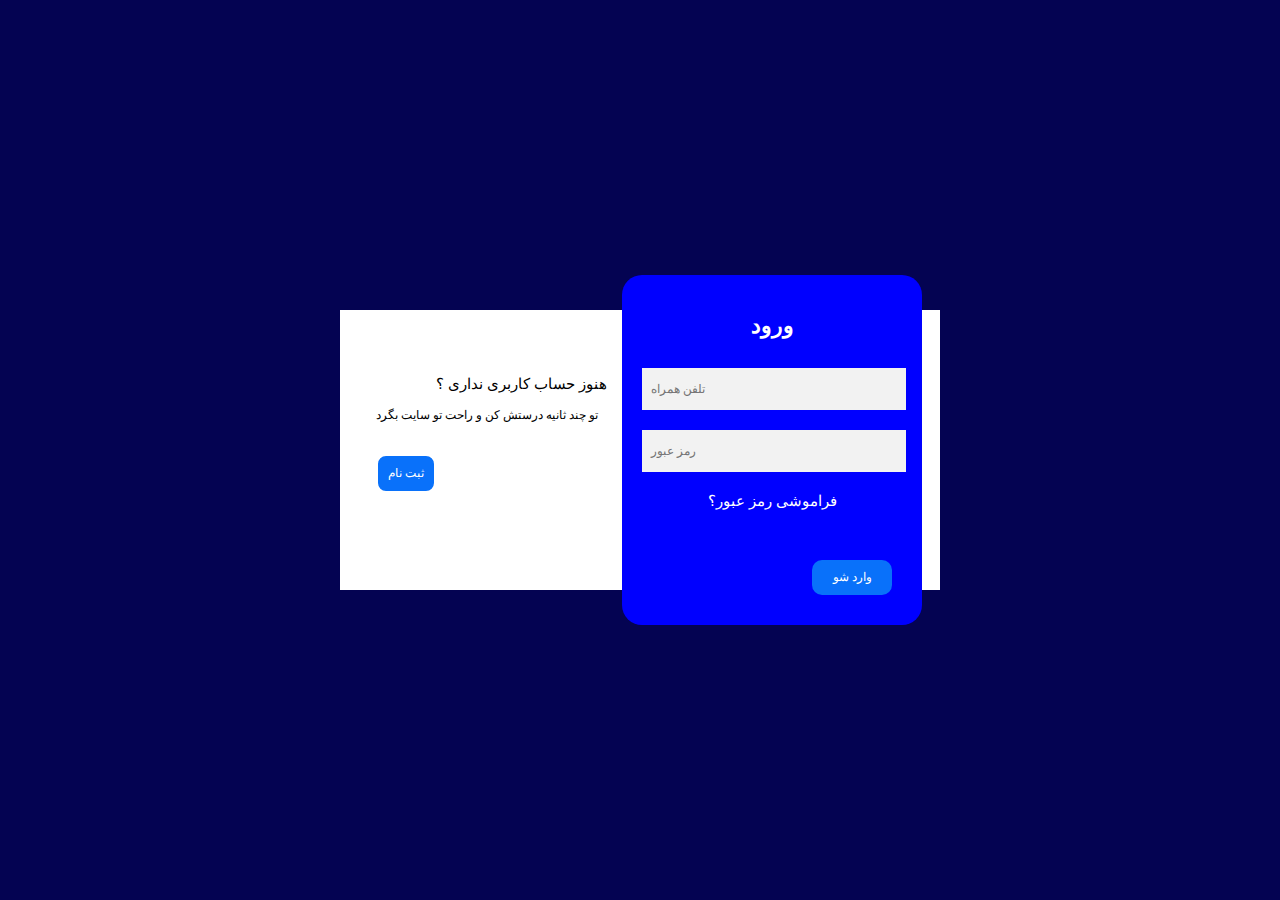
==== commit a36d7b37: "change login" ====
--- a/index.html
+++ b/index.html
@@ -3,7 +3,7 @@
 
 <head>
   <meta charset="UTF-8">
-  <title>@ProjeYaab-197</title>
+  <title>YADAVAR</title>
   <meta name="viewport" content="width=device-width, initial-scale=1">
 <script src="https://ajax.googleapis.com/ajax/libs/jquery/2.2.0/jquery.min.js"></script>
   <link href='https://fonts.googleapis.com/css?family=Roboto:400,300,100' rel='stylesheet' type='text/css'>
@@ -43,8 +43,8 @@
       <div class="login">
         <h2>ورود</h2>
         <div class="inputbox">
-          <input type="text" name="email" placeholder="  EMAIL">
-          <input type="password" name="password" placeholder="  PASSWORD">
+          <input type="text" name="email" placeholder="  تلفن همراه">
+          <input type="password" name="password" placeholder="  رمز عبور">
         </div>
         <p>فراموشی رمز عبور؟</p>
         <button>وارد شو</button>
@@ -53,9 +53,9 @@
       <div class="signup hide">
         <h2>ثبت نام</h2>
         <div class="inputbox">
-          <input type="text" name="fullname" placeholder="  FULLNAME">
-          <input type="text" name="email" placeholder="  EMAIL">
-          <input type="password" name="password" placeholder="  PASSWORD">
+          <input type="text" name="fullname" placeholder="  نام و نام خانوادگی">
+          <input type="text" name="email" placeholder="  تلفن همراه">
+          <input type="password" name="password" placeholder="  رمز عبور">
         </div>
         <button>بساز</button>
       </div>
--- a/css/index.css
+++ b/css/index.css
@@ -1,5 +1,5 @@
 body {
-  background-color: #a8a8a8;
+  background-color: #040352;
   font-family: XBRoyaBold, "Roboto", sans-serif;
 }
 
@@ -14,7 +14,7 @@
   display: inline-flex;
 }
 .backbox {
-  background-color: #404040;
+  background-color: white;
   width: 100%;
   height: 80%;
   position: absolute;
@@ -24,7 +24,7 @@
 }
 
 .frontbox {
-  background-color: white;
+  background-color: blue;
   border-radius: 20px;
   height: 100%;
   width: 50%;
@@ -62,14 +62,14 @@
 }
 
 .textcontent {
-  color: white;
+  color: black;
   margin-top: 65px;
   margin-left: 12%;
 }
 
 .loginMsg button,
 .signupMsg button {
-  background-color: #404040;
+  background-color: #0971fa;
   border: 2px solid white;
   border-radius: 10px;
   color: white;
@@ -90,7 +90,7 @@
 
 .login h2,
 .signup h2 {
-  color: #35b729;
+  color: white;
   font-size: 22px;
 }
 
@@ -111,7 +111,7 @@
 
 .login button,
 .signup button {
-  background-color: #35b729;
+  background-color: #0971fa;
   border: none;
   color: white;
   font-size: 12px;
@@ -130,7 +130,7 @@
 /* Fade In & Out*/
 .login p {
   cursor: pointer;
-  color: #404040;
+  color: white;
   font-size: 15px;
 }
 
